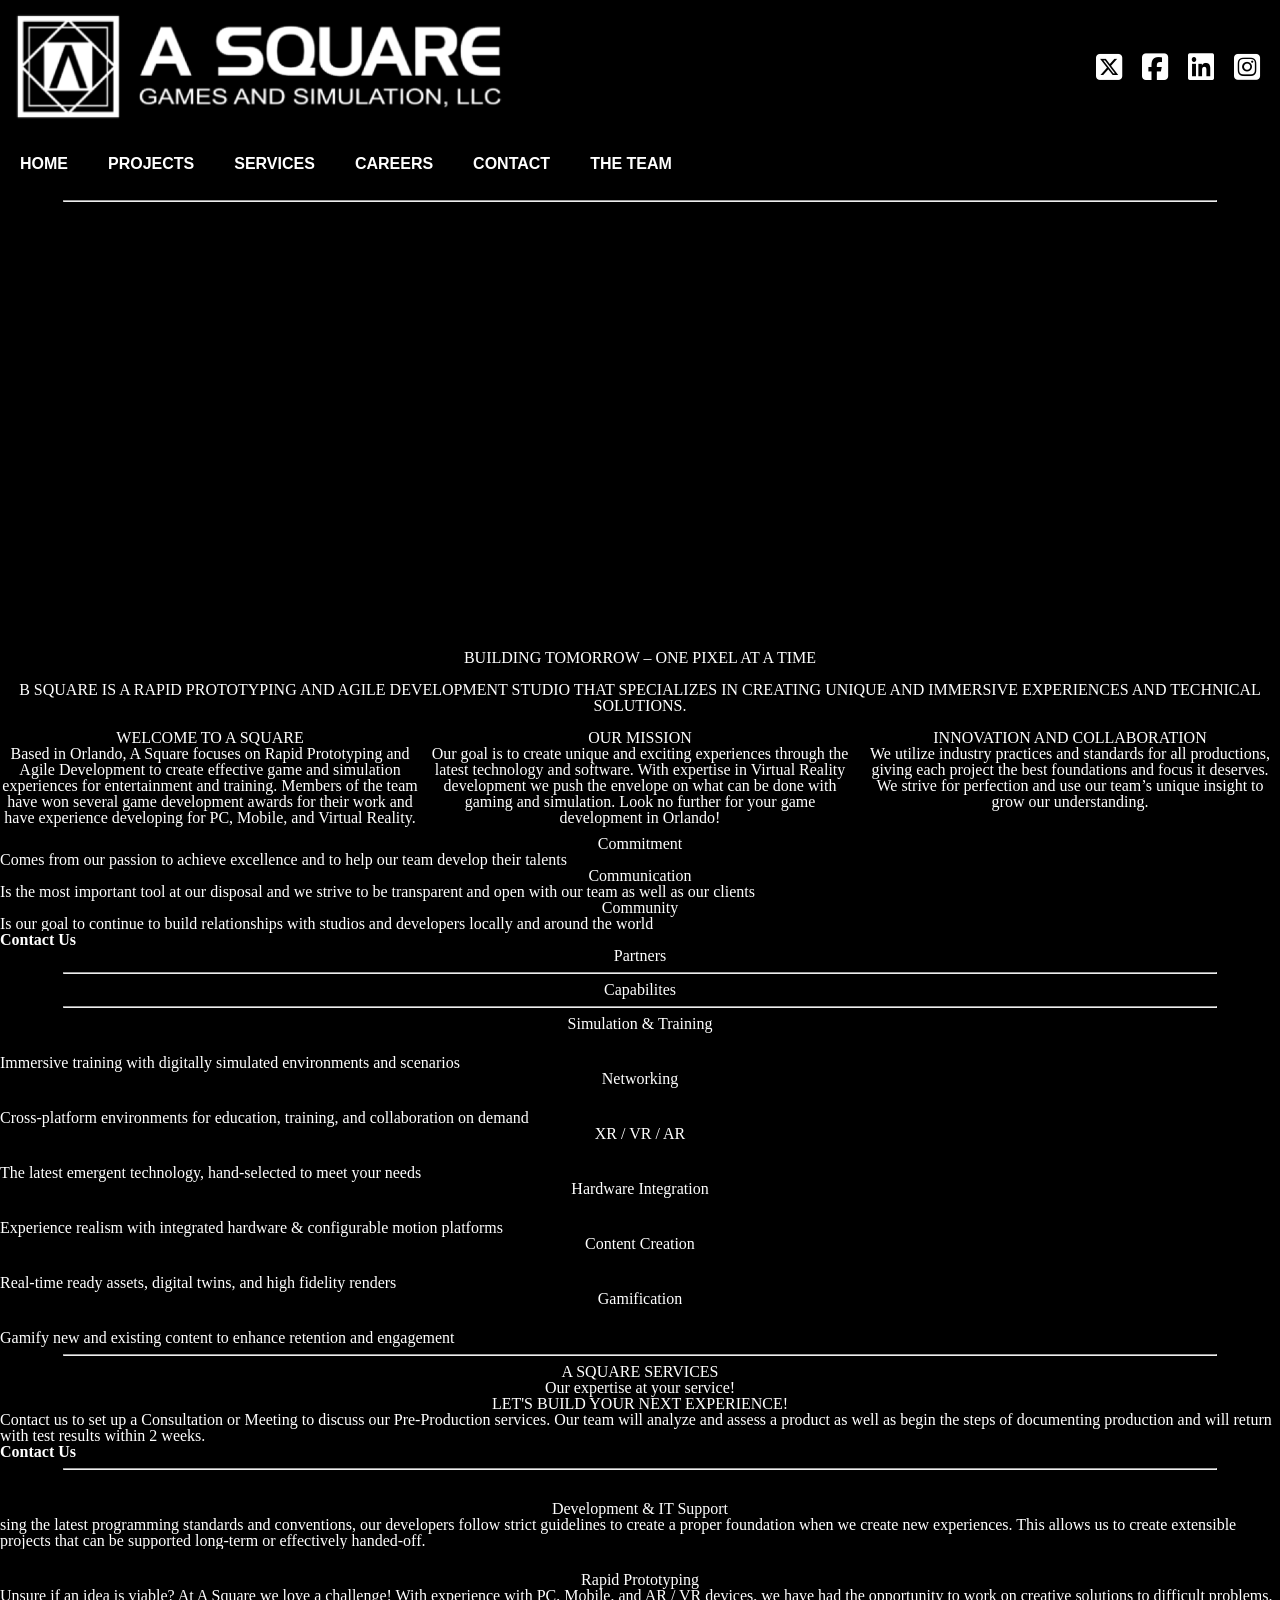
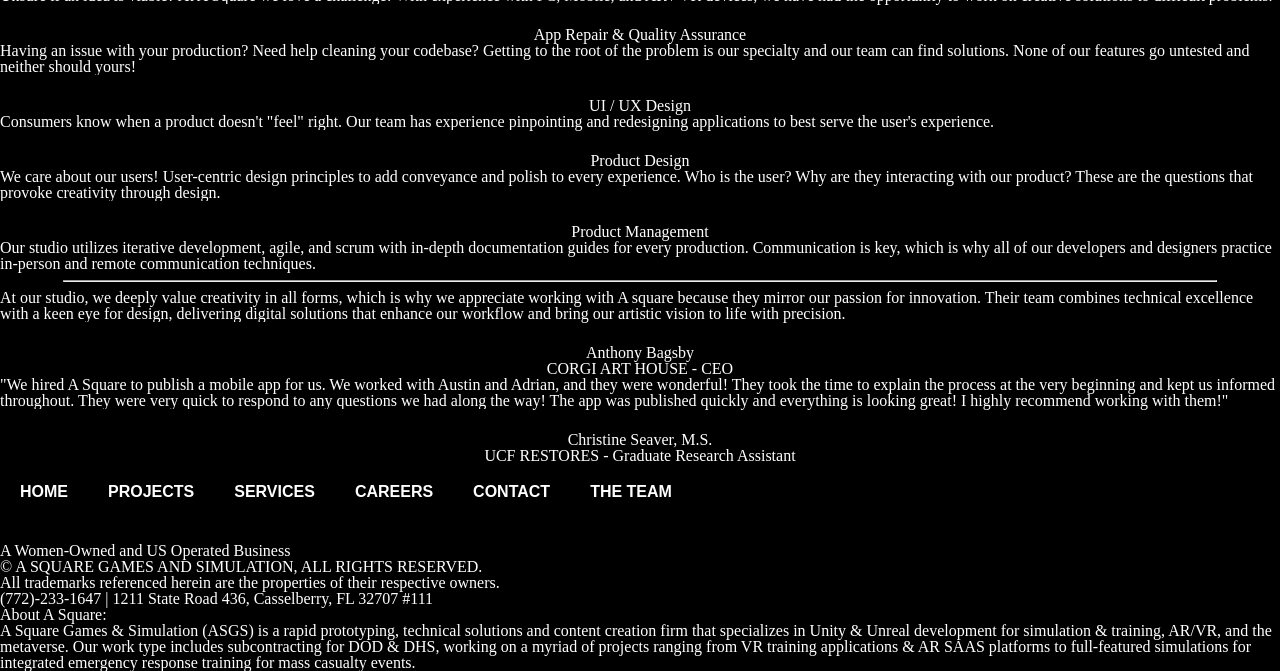
==== index.html @ 188254b6 "Big Push - Mostly just laying out text - Some CSS formatting for main page" ====
<!DOCTYPE html>
<head>
    <link rel="stylesheet" href="reset.css">
    <link rel="stylesheet" href="Styles.css">
    <link rel="icon" type="image/png" href="Images/logo_Small.png">
    <link rel="stylesheet" href="https://cdnjs.cloudflare.com/ajax/libs/font-awesome/6.5.0/css/all.min.css">
</head>

<title>
    The First Page
</title> 
<div class="site-top">
    <div>
        <a href="index.html"><img src="Images/logo.png"></a>
    </div>
    <div class="social">
        <ul>
            <li class="social-icon"><a href="https://x.com/asquaregames"><i class="fa-brands fa-square-x-twitter"></i></a></li>
            <li class="social-icon"><a href="https://www.facebook.com/ASquareGamesAndSim"><i class="fa-brands fa-square-facebook"></i></a></li>
            <li class="social-icon"><a href="https://www.linkedin.com/company/asquaregamesandsimulation/posts/?feedView=all"><i class="fa-brands fa-linkedin"></i></a></li>
            <li class="social-icon"><a href="https://www.instagram.com/asquaregamesandsim/"><i class="fa-brands fa-square-instagram"></i></a></li>
        </ul>
    </div>
</div>
<nav class="nav">
  <ul>
    <li class="nav-link"><a href="index.html">Home</a></li>
    <li class="nav-link"><a href="projects.html">Projects</a></li>
    <li class="nav-link"><a href="services.html">Services</a></li>
    <li class="nav-link"><a href="careers.html">Careers</a></li>
    <li class="nav-link"><a href="contact.html">Contact</a></li>
    <li class="nav-link"><a href="theTeam.html">The Team</a></li>
  </ul>
</nav>
<hr>
<div class="video">
    <video autoplay loop muted>
  <source src="videos/2025_PortfolioShort_compressed.mp4" type="video/mp4">
    </video>
</div>
<section>
    <h1>BUILDING TOMORROW – ONE PIXEL AT A TIME</h1>
    <br>
    <h2>B SQUARE IS A RAPID PROTOTYPING AND AGILE DEVELOPMENT STUDIO THAT SPECIALIZES IN CREATING UNIQUE AND IMMERSIVE EXPERIENCES AND TECHNICAL SOLUTIONS.</h2>
    <br>
    <div class="grid">
        <div class="box">
            <h1>WELCOME TO A SQUARE</h1>
            <p>Based in Orlando, A Square focuses on Rapid Prototyping and Agile Development to create effective game and simulation experiences for entertainment and training. Members of the team have won several game development awards for their work and have experience developing for PC, Mobile, and Virtual Reality.</p>
        </div>
        <div class="box">
            <h1>OUR MISSION</h1>
            <p>Our goal is to create unique and exciting experiences through the latest technology and software. With expertise in Virtual Reality development we push the envelope on what can be done with gaming and simulation. Look no further for your game development in Orlando!</p>
        </div>
        <div class="box">
            <h1>INNOVATION AND COLLABORATION</h1>
            <p>We utilize industry practices and standards for all productions, giving each project the best foundations and focus it deserves. We strive for perfection and use our team’s unique insight to grow our understanding.</p>
        </div>
    </div>
</section>
<section>
    <h1>Commitment</h1>
    <p>Comes from our passion to achieve excellence and to help our team develop their talents</p>
    <h1>Communication</h1>
    <p>Is the most important tool at our disposal and we strive to be transparent and open with our team as well as our clients</p>
    <h1>Community</h1>
    <p>Is our goal to continue to build relationships with studios and developers locally and around the world</p>
    <a>Contact Us</a>
</section>
<section>
    <h1>Partners</h1>
    <hr>
</section>
<section>
    <h1>Capabilites</h1>
    <hr>
    <h1>Simulation & Training</h1>
    <img>
        <p>Immersive training with digitally simulated environments and scenarios</p>
    <h1>Networking</h1>
    <img>
        <p>Cross-platform environments for education, training, and collaboration on demand</p>
    <h1>XR / VR / AR</h1>
    <img>
        <p>The latest emergent technology, hand-selected to meet your needs</p>
    <h1>Hardware Integration</h1>
    <img>
        <p>Experience realism with integrated hardware & configurable motion platforms</p>
    <h1>Content Creation</h1>
    <img>
        <p>Real-time ready assets, digital twins, and high fidelity renders</p>
    <h1>Gamification</h1>
    <img>
        <p>Gamify new and existing content to enhance retention and engagement</p>
</section>
<hr>
<section>
    <h1>A SQUARE SERVICES</h1>
    <h2>Our expertise at your service!</h2>
    <h1>LET'S BUILD YOUR NEXT EXPERIENCE!</h1>
    <p>Contact us to set up a Consultation or Meeting to discuss our Pre-Production services. Our team will analyze and assess a product as well as begin the steps of documenting production and will return with test results within 2 weeks.</p>
    <a>Contact Us</a>
</section>
<hr>
<section>
    <img>
    <h1>Development & IT Support</h1>
        <p>sing the latest programming standards and conventions, our developers follow strict guidelines to create a proper foundation when we create new experiences. This allows us to create extensible projects that can be supported long-term or effectively handed-off.</p>
    <img>
    <h1>Rapid Prototyping</h1>
        <p>Unsure if an idea is viable? At A Square we love a challenge! With experience with PC, Mobile, and AR / VR devices, we have had the opportunity to work on creative solutions to difficult problems.</p>
    <img>
    <h1>App Repair & Quality Assurance</h1>
        <p>Having an issue with your production? Need help cleaning your codebase? Getting to the root of the problem is our specialty and our team can find solutions. None of our features go untested and neither should yours!</p>
   <img>
    <h1>UI / UX Design</h1>
        <p>Consumers know when a product doesn't "feel" right. Our team has experience pinpointing and redesigning applications to best serve the user's experience.</p>
    <img>
    <h1>Product Design</h1>
        <p>We care about our users! User-centric design principles to add conveyance and polish to every experience. Who is the user? Why are they interacting with our product? These are the questions that provoke creativity through design.</p>
    <img>
    <h1>Product Management</h1>
        <p>Our studio utilizes iterative development, agile, and scrum with in-depth documentation guides for every production. Communication is key, which is why all of our developers and designers practice in-person and remote communication techniques.</p>
</section>
<hr>
<section>
    <p>At our studio, we deeply value creativity in all forms, which is why we appreciate working with A square because they mirror our passion for innovation. Their team combines technical excellence with a keen eye for design, delivering digital solutions that enhance our workflow and bring our artistic vision to life with precision. 					</p>
        <img>
        <h1>Anthony Bagsby</h1>
        <h1>CORGI ART HOUSE - CEO</h1>
    <p>
	"We hired A Square to publish a mobile app for us. We worked with Austin and Adrian, and they were wonderful! They took the time to explain the process at the very beginning and kept us informed throughout. They were very quick to respond to any questions we had along the way! The app was published quickly and everything is looking great! I highly recommend working with them!"</p>
        <img>
        <h1>Christine Seaver, M.S. </h1>
        <h1>UCF RESTORES - Graduate Research Assistant </h1>
</section>
<footer>
    <nav class="nav">
        <ul>
            <li class="nav-link"><a href="index.html">Home</a></li>
            <li class="nav-link"><a href="projects.html">Projects</a></li>
            <li class="nav-link"><a href="services.html">Services</a></li>
            <li class="nav-link"><a href="careers.html">Careers</a></li>
            <li class="nav-link"><a href="contact.html">Contact</a></li>
            <li class="nav-link"><a href="theTeam.html">The Team</a></li>
        </ul>
    </nav>
    <img>
    <p>A Women-Owned and US Operated Business</p>
    <p>© A SQUARE GAMES AND SIMULATION, ALL RIGHTS RESERVED.</p>
    <p>All trademarks referenced herein are the properties of their respective owners.</p>
    <p>(772)-233-1647 | 1211 State Road 436, Casselberry, FL 32707 #111</p>
    <p>About A Square:</p>
    <p>A Square Games & Simulation (ASGS) is a rapid prototyping, technical solutions and content creation firm that specializes in Unity & Unreal development for simulation & training, AR/VR, and the metaverse. Our work type includes subcontracting for DOD & DHS, working on a myriad of projects ranging from VR training applications & AR SAAS platforms to full-featured simulations for integrated emergency response training for mass casualty events.</p>
</footer>
---- Styles.css ----
* {
    background-color: black;
    font-family: Helvetica, Arial, sans-serif;
}

img {
    max-width: 500px;
    width: 100%;
    height: auto;
    padding: 10px;
}

.site-top {
    display: flex;
    justify-content: space-between;
    align-items: center;
}

.social ul {
    display: flex;
    padding: 10px;
}

.social-icon:hover i {
    color: hsla(0, 0%, 40%, 1); 
    transition: color 0.3s;
}

.social-icon {
    font-size: 30px;
    padding: 10px;
}

a {
    color: white;
    text-decoration: none;
    font-weight: bold;
}

.nav ul {
  display: flex;
  list-style: none;
  margin: 0;
  text-transform: uppercase;
  font-family: Helvetica, Arial, sans-serif;
  align-items: center;
}

.nav ul li:hover a {
    background-color: hsl(0, 0%, 75%);
    color: black;
    transition: background-color 0.3s;
}

.nav-link a {
    height: 100%;
    display: block;
    padding: 20px;
}

.nav ul li:hover {
    background-color: hsl(0, 0%, 75%);
    transition: background-color 0.3s;
}

p {
    color: white;
}

video {
    height: 400px;
    object-fit: cover;
    padding: 20px 0px;
    width: 100%;
}

.video {
    display: flex;
    justify-content: center;
}

hr {
    width: 90%;
}

.nav p {
    color: white;
    text-transform: uppercase;
}

h1 {
    color: white;
    text-align: center;
}

h2 {
    color: white;
    text-align: center;
}

.grid {
    display: grid;
    grid-template-columns: repeat(3, 1fr);
    grid-template-rows: repeat(2, auto);
    gap: 10px;
}

.box {
    text-align: center;
}
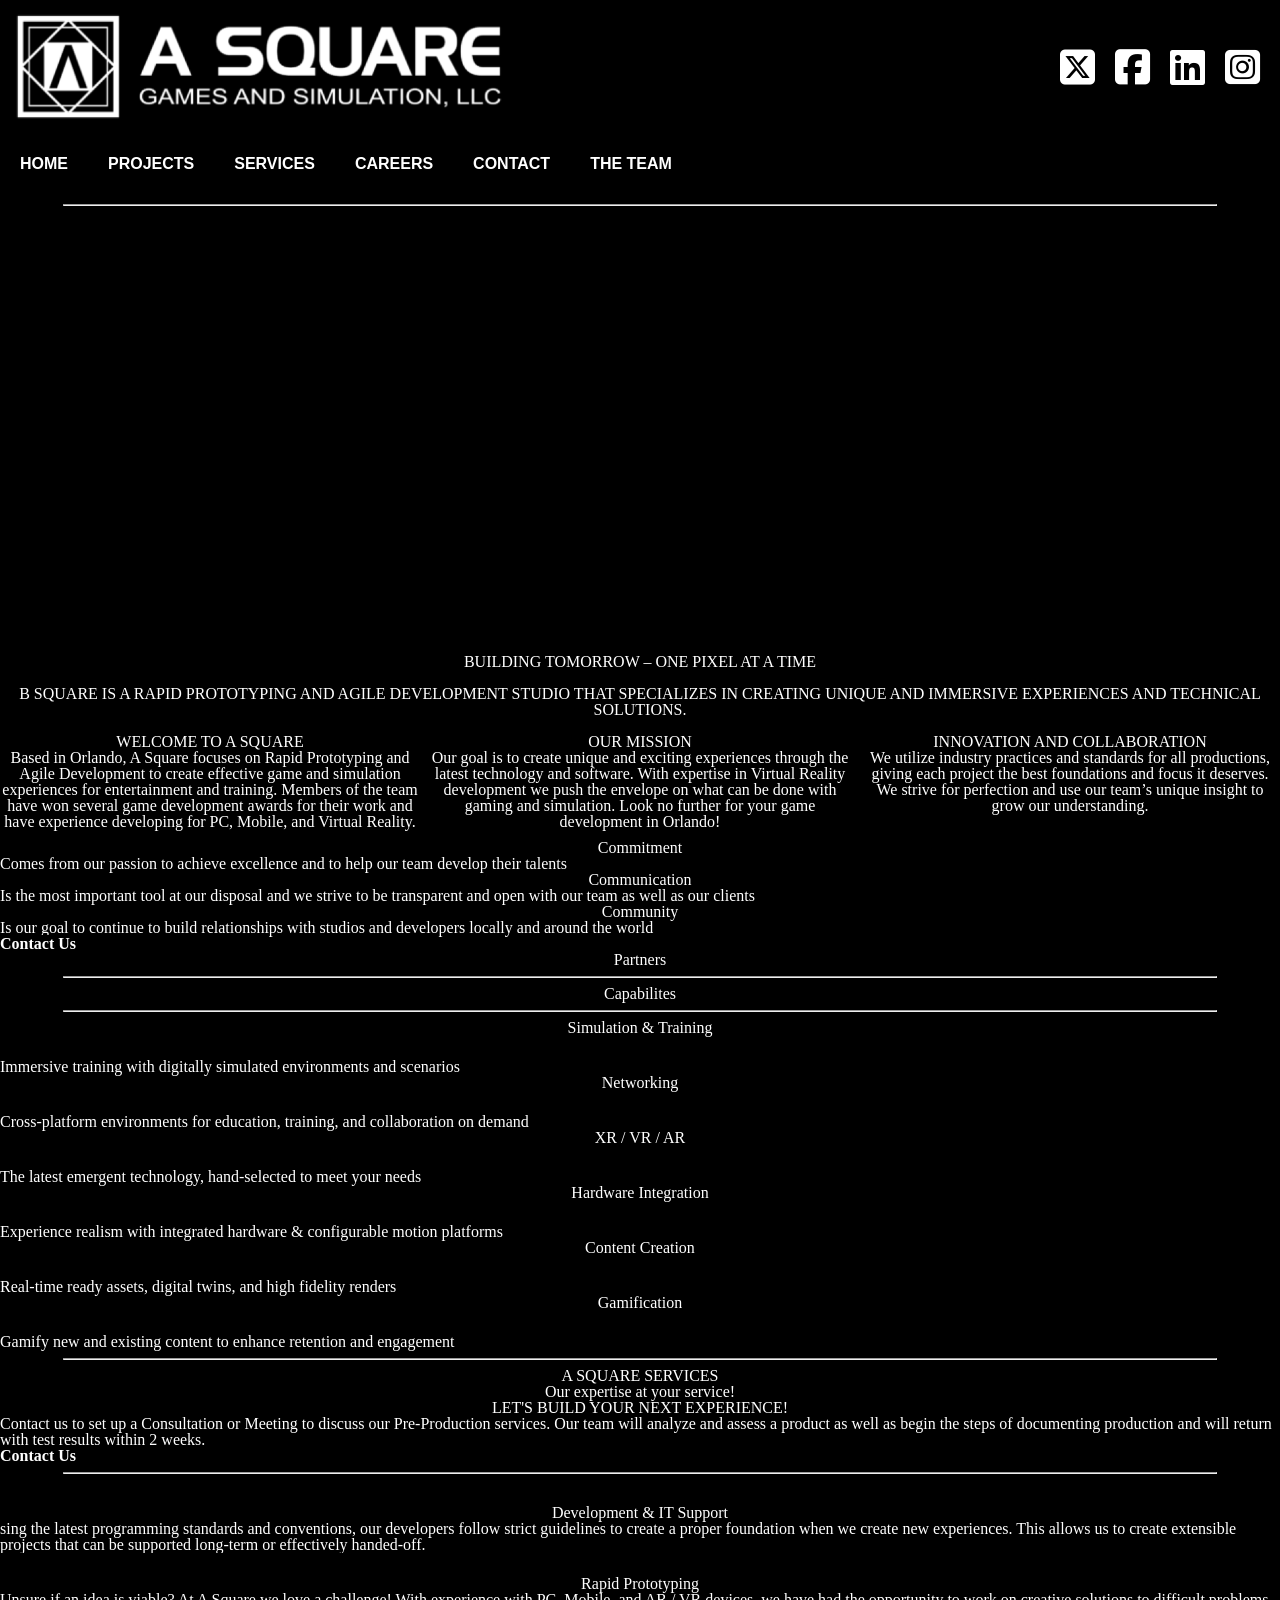
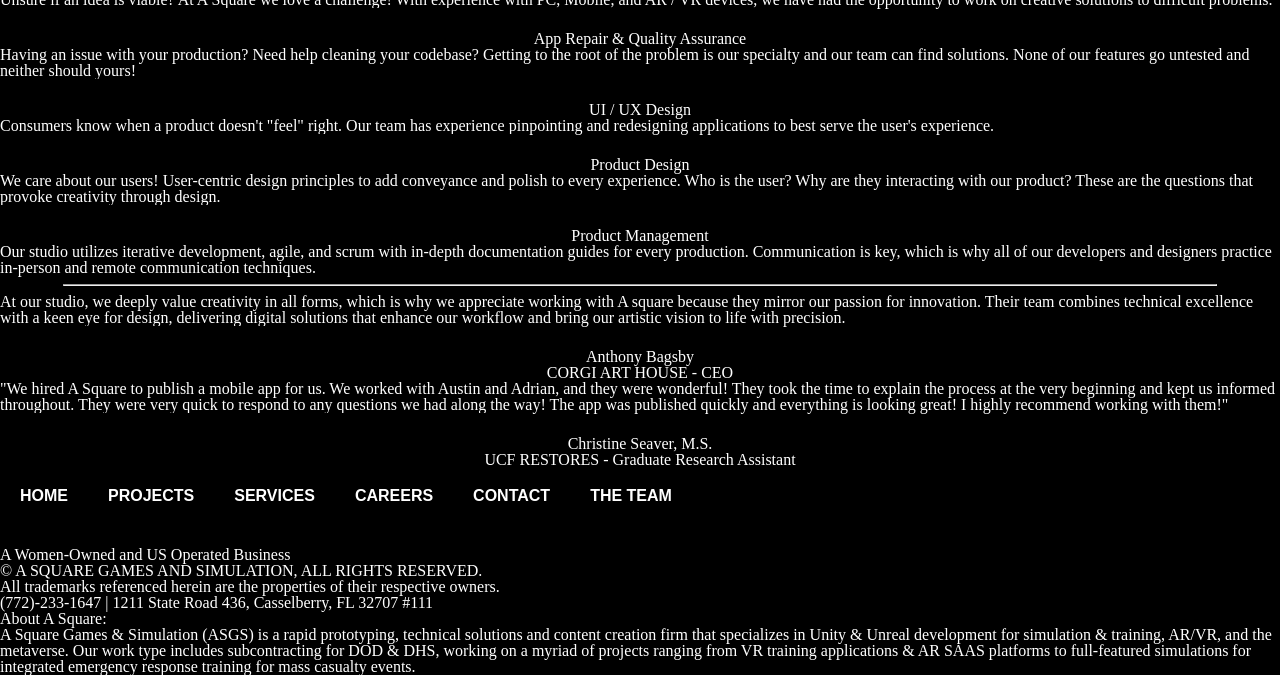
==== commit 2d222630: "Mobile View - Nav Bar Mobile View Stuff" ====
--- a/index.html
+++ b/index.html
@@ -1,18 +1,21 @@
 <!DOCTYPE html>
+<html>
 <head>
     <link rel="stylesheet" href="reset.css">
     <link rel="stylesheet" href="Styles.css">
     <link rel="icon" type="image/png" href="Images/logo_Small.png">
     <link rel="stylesheet" href="https://cdnjs.cloudflare.com/ajax/libs/font-awesome/6.5.0/css/all.min.css">
 </head>
-
+<body>
 <title>
     The First Page
 </title> 
-<div class="site-top">
+<section class="site-nav">
+    <div class="site-top">
     <div>
         <a href="index.html"><img src="Images/logo.png"></a>
     </div>
+    <button class="mobile-nav" onclick="toggleMenu()">☰</button>
     <div class="social">
         <ul>
             <li class="social-icon"><a href="https://x.com/asquaregames"><i class="fa-brands fa-square-x-twitter"></i></a></li>
@@ -21,9 +24,9 @@
             <li class="social-icon"><a href="https://www.instagram.com/asquaregamesandsim/"><i class="fa-brands fa-square-instagram"></i></a></li>
         </ul>
     </div>
-</div>
-<nav class="nav">
-  <ul>
+    </div>
+    <nav class="nav">
+  <ul class="page-links">
     <li class="nav-link"><a href="index.html">Home</a></li>
     <li class="nav-link"><a href="projects.html">Projects</a></li>
     <li class="nav-link"><a href="services.html">Services</a></li>
@@ -31,11 +34,12 @@
     <li class="nav-link"><a href="contact.html">Contact</a></li>
     <li class="nav-link"><a href="theTeam.html">The Team</a></li>
   </ul>
-</nav>
-<hr>
+    </nav>
+</section>
+<hr class="first-break">
 <div class="video">
     <video autoplay loop muted>
-  <source src="videos/2025_PortfolioShort_compressed.mp4" type="video/mp4">
+  <source src="Videos/2025_PortfolioShort_compressed.mp4" type="video/mp4">
     </video>
 </div>
 <section>
@@ -152,4 +156,7 @@
     <p>(772)-233-1647 | 1211 State Road 436, Casselberry, FL 32707 #111</p>
     <p>About A Square:</p>
     <p>A Square Games & Simulation (ASGS) is a rapid prototyping, technical solutions and content creation firm that specializes in Unity & Unreal development for simulation & training, AR/VR, and the metaverse. Our work type includes subcontracting for DOD & DHS, working on a myriad of projects ranging from VR training applications & AR SAAS platforms to full-featured simulations for integrated emergency response training for mass casualty events.</p>
-</footer>+</footer>
+    <script src="script.js"></script>
+<body>
+</html>
--- a/Styles.css
+++ b/Styles.css
@@ -8,6 +8,55 @@
     width: 100%;
     height: auto;
     padding: 10px;
+}
+
+.mobile-nav {
+    font-size: 30px;
+    color: white;
+    display: none;
+    padding: 30px;
+}
+
+@media (max-width: 768px) {
+    .mobile-nav {
+        display: block;
+        background: none;
+        border: none;
+    }
+
+    .mobile-nav:hover {
+        color: hsla(0, 0%, 40%, 1); 
+        transition: color 0.3s;
+    }
+
+    .nav ul {
+        display: none !important; 
+    }
+
+    .page-links.open {
+    display: flex !important;
+    flex-direction: column;
+    position: absolute;
+    top: 200px;
+    width: 100%;
+    z-index: 15;
+    }
+
+    .site-top {
+        flex-wrap: wrap;
+    }
+
+    .social-icon {
+        font-size: 50px;
+    }
+}
+
+.site-nav {
+    width: 100%;
+    position: fixed;
+    top: 0;
+    left: 0;
+    z-index: 100;
 }
 
 .site-top {
@@ -27,7 +76,7 @@
 }
 
 .social-icon {
-    font-size: 30px;
+    font-size: 40px;
     padding: 10px;
 }
 
@@ -79,6 +128,10 @@
     justify-content: center;
 }
 
+body {
+    padding-top: 196px;
+}
+
 hr {
     width: 90%;
 }
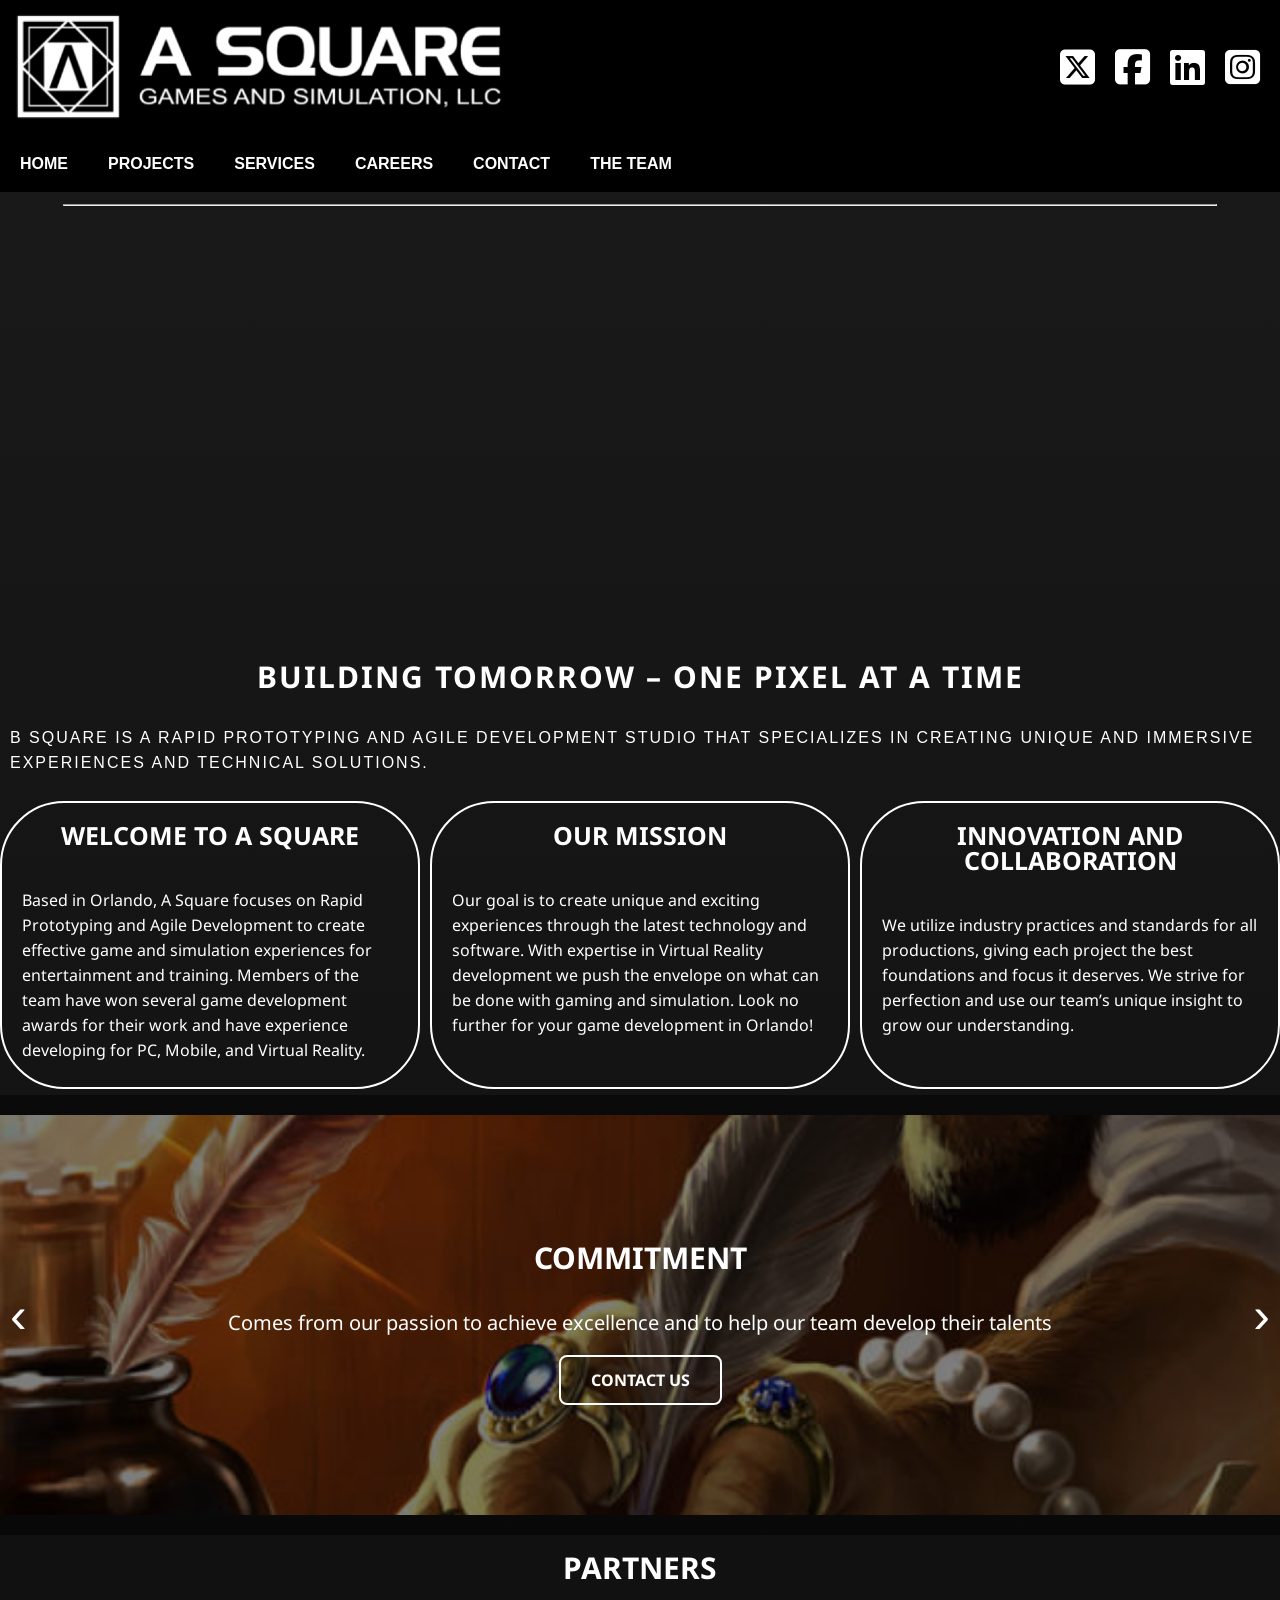
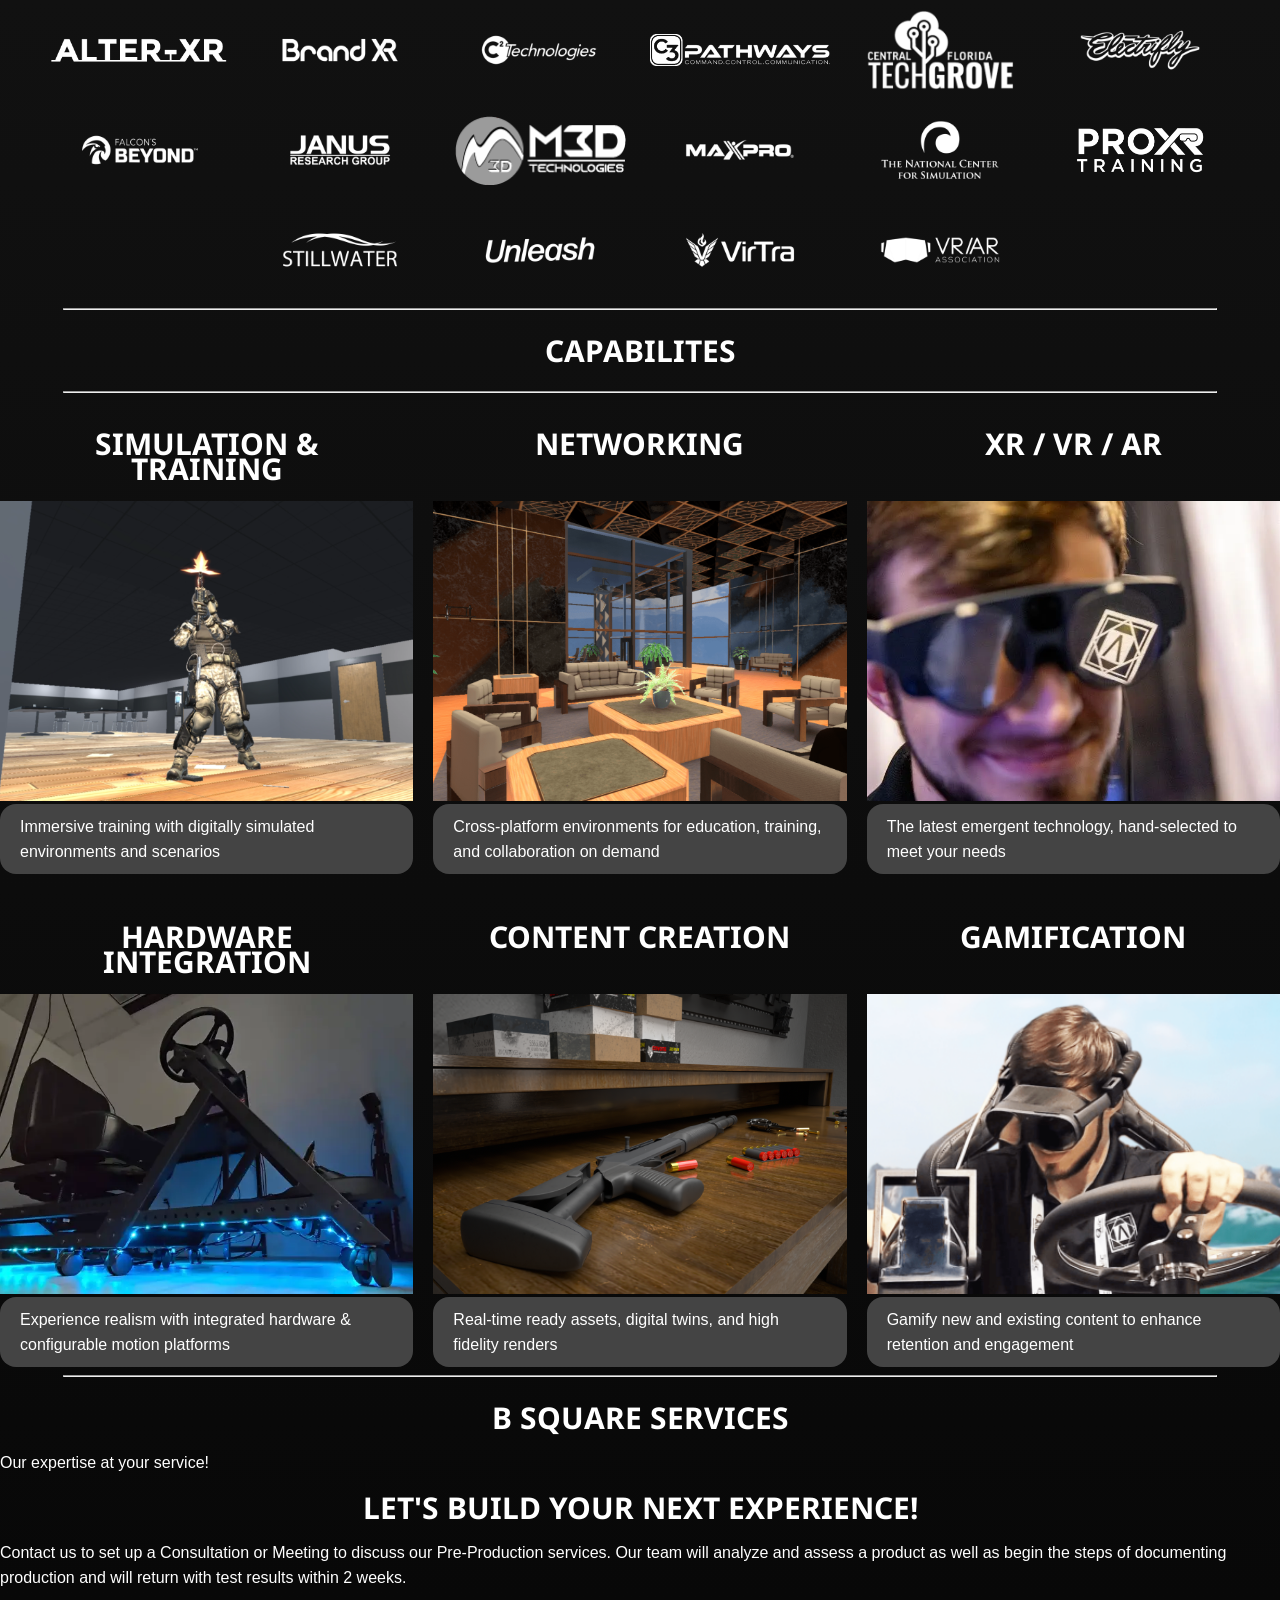
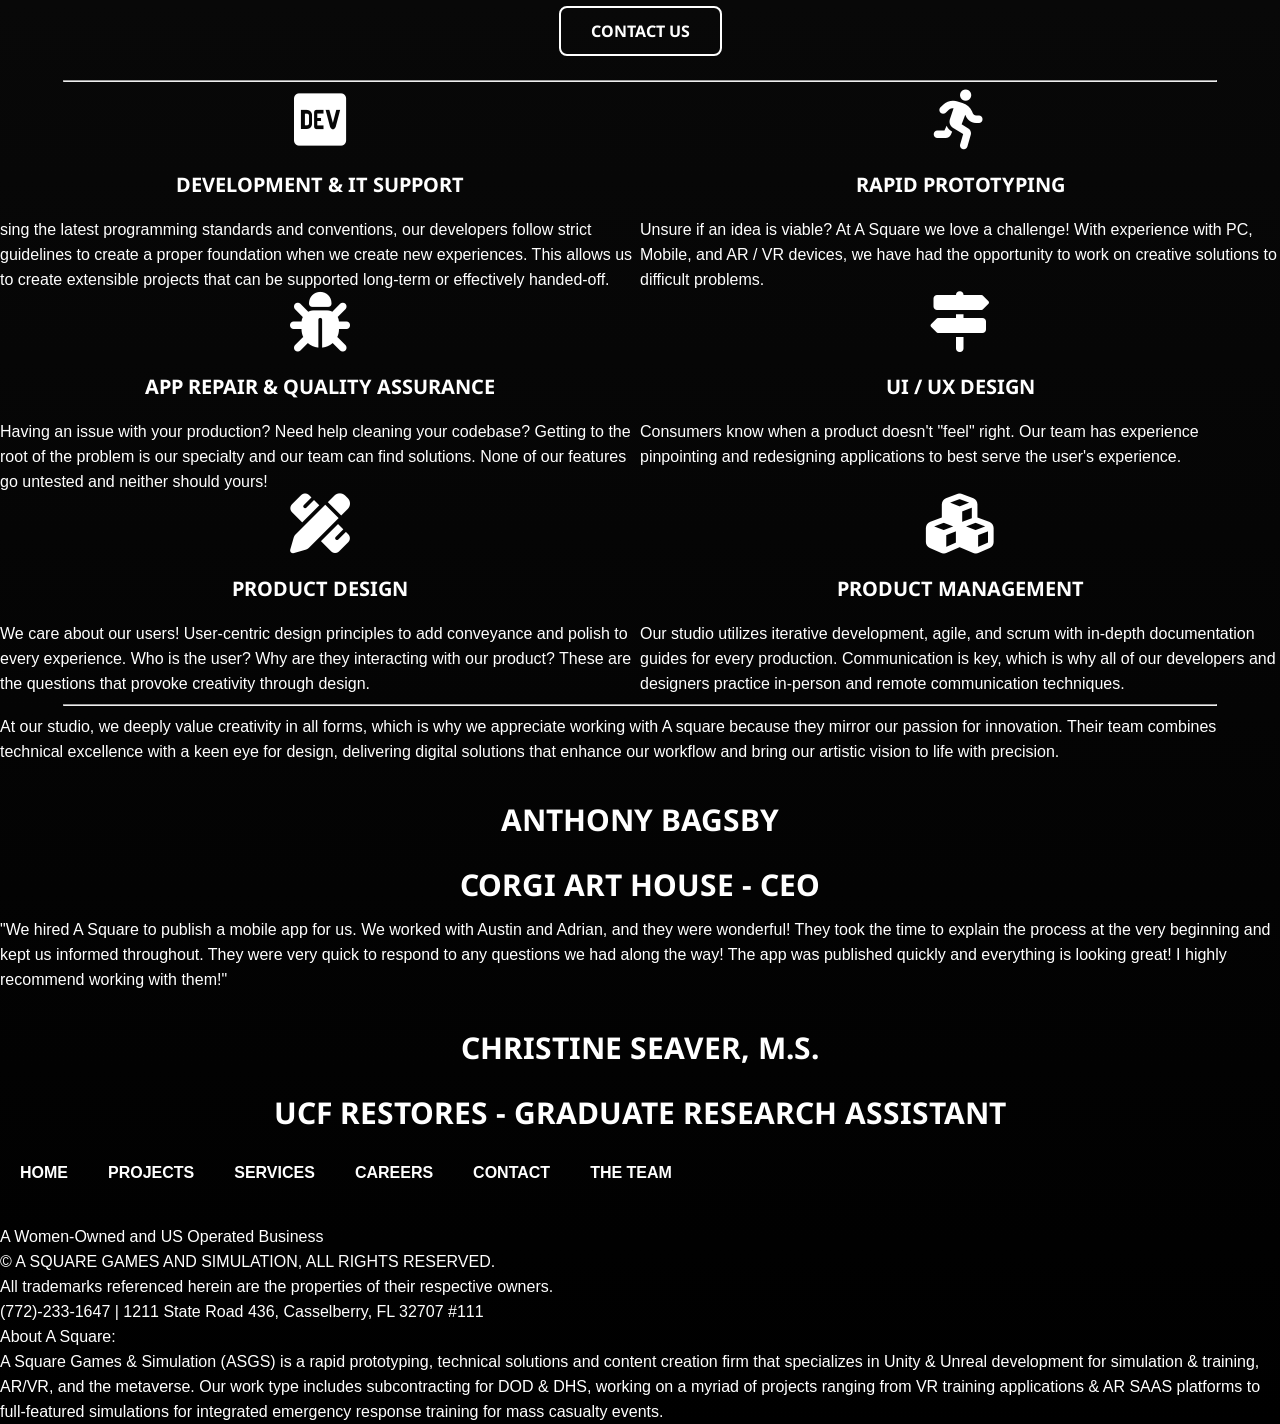
==== commit 385ac554: "Big Push 2: Electric Boogaloo - Too much" ====
--- a/index.html
+++ b/index.html
@@ -5,6 +5,10 @@
     <link rel="stylesheet" href="Styles.css">
     <link rel="icon" type="image/png" href="Images/logo_Small.png">
     <link rel="stylesheet" href="https://cdnjs.cloudflare.com/ajax/libs/font-awesome/6.5.0/css/all.min.css">
+    <meta name="viewport" content="width=device-width, initial-scale=1.0">
+    <link rel="preconnect" href="https://fonts.googleapis.com">
+    <link rel="preconnect" href="https://fonts.gstatic.com" crossorigin>
+    <link href="https://fonts.googleapis.com/css2?family=Noto+Sans:ital,wght@0,100..900;1,100..900&family=Space+Mono:ital,wght@0,400;0,700;1,400;1,700&display=swap" rel="stylesheet">
 </head>
 <body>
 <title>
@@ -43,9 +47,9 @@
     </video>
 </div>
 <section>
-    <h1>BUILDING TOMORROW – ONE PIXEL AT A TIME</h1>
+    <h1 class="tagline">BUILDING TOMORROW – ONE PIXEL AT A TIME</h1>
     <br>
-    <h2>B SQUARE IS A RAPID PROTOTYPING AND AGILE DEVELOPMENT STUDIO THAT SPECIALIZES IN CREATING UNIQUE AND IMMERSIVE EXPERIENCES AND TECHNICAL SOLUTIONS.</h2>
+    <h2 class="undertag">B SQUARE IS A RAPID PROTOTYPING AND AGILE DEVELOPMENT STUDIO THAT SPECIALIZES IN CREATING UNIQUE AND IMMERSIVE EXPERIENCES AND TECHNICAL SOLUTIONS.</h2>
     <br>
     <div class="grid">
         <div class="box">
@@ -63,69 +67,139 @@
     </div>
 </section>
 <section>
-    <h1>Commitment</h1>
-    <p>Comes from our passion to achieve excellence and to help our team develop their talents</p>
-    <h1>Communication</h1>
-    <p>Is the most important tool at our disposal and we strive to be transparent and open with our team as well as our clients</p>
-    <h1>Community</h1>
-    <p>Is our goal to continue to build relationships with studios and developers locally and around the world</p>
-    <a>Contact Us</a>
+    <div class="carousel">
+        <button class="carobutton prev" onclick="changeSlide(-1)">‹</button>
+        <div class="slide active">
+            <img class="threeC" src="Images/commitment.png">
+            <div class="carotext">
+                <h1>Commitment</h1>
+                <p>Comes from our passion to achieve excellence and to help our team develop their talents</p>
+                <a class="contact" href="contact.html">Contact Us</a>
+            </div>
+        </div>
+        <div class="slide">
+            <img class="threeC" src="Images/communication.png">
+            <div class="carotext">
+                <h1>Communication</h1>
+                <p>Is the most important tool at our disposal and we strive to be transparent and open with our team as well as our clients</p>
+                <a class="contact" href="contact.html">Contact Us</a>
+            </div>
+        </div>
+        <div class="slide">
+            <img class="threeC" src="Images/community.png">
+            <div class="carotext">
+                <h1>Community</h1>
+                <p>Is our goal to continue to build relationships with studios and developers locally and around the world</p>
+                <a class="contact" href="contact.html">Contact Us</a>
+            </div>
+            
+        </div>
+        <button class="carobutton next" onclick="changeSlide(1)">›</button>
+        </div>
 </section>
 <section>
     <h1>Partners</h1>
+    <div class="contracts">
+        <img src="Images/Contracts/AlterXR.png">
+        <img src="Images/Contracts/BrandXR_White.png">
+        <img src="Images/Contracts/C2Technologies_White.png">
+        <img src="Images/Contracts/c3pathways_white.png">
+        <img src="Images/Contracts/CFTG_Logo.png">
+        <img src="Images/Contracts/Electrifly_White.png">
+        <img src="Images/Contracts/Falcons-Beyond.png">
+        <img src="Images/Contracts/Janus.png">
+        <img src="Images/Contracts/M3DTech.png">
+        <img src="Images/Contracts/MaxPro.png">
+        <img src="Images/Contracts/NCS_White.png">
+        <img src="Images/Contracts/ProXRTraining.png">
+        <img src="Images/Contracts/Stillwater.png">
+        <img src="Images/Contracts/Unleash.png">
+        <img src="Images/Contracts/VirtTra.png"> 
+        <img src="Images/Contracts/VRARA_White.png">
+    </div>
     <hr>
 </section>
 <section>
     <h1>Capabilites</h1>
     <hr>
-    <h1>Simulation & Training</h1>
-    <img>
-        <p>Immersive training with digitally simulated environments and scenarios</p>
-    <h1>Networking</h1>
-    <img>
-        <p>Cross-platform environments for education, training, and collaboration on demand</p>
-    <h1>XR / VR / AR</h1>
-    <img>
-        <p>The latest emergent technology, hand-selected to meet your needs</p>
-    <h1>Hardware Integration</h1>
-    <img>
-        <p>Experience realism with integrated hardware & configurable motion platforms</p>
-    <h1>Content Creation</h1>
-    <img>
-        <p>Real-time ready assets, digital twins, and high fidelity renders</p>
-    <h1>Gamification</h1>
-    <img>
-        <p>Gamify new and existing content to enhance retention and engagement</p>
+    <div class="capabilities">
+        <div>
+            <h1>Simulation & Training</h1>
+            <img src="Images/Capabilites/simAndTraining.png">
+            <p>Immersive training with digitally simulated environments and scenarios</p>
+        </div>
+        <div>
+            <h1>Networking</h1>
+            <img src="Images/Capabilites/networking.png">
+            <p>Cross-platform environments for education, training, and collaboration on demand</p>
+        </div>
+        <div>
+            <h1>XR / VR / AR</h1>
+            <img src="Images/Capabilites/xrVrAr.png">
+            <p>The latest emergent technology, hand-selected to meet your needs</p>
+        </div>
+        <div>
+            <h1>Hardware Integration</h1>
+            <img src="Images/Capabilites/hardwareIntegration.png">
+            <p>Experience realism with integrated hardware & configurable motion platforms</p>
+        </div>
+        <div>
+            <h1>Content Creation</h1>
+            <img src="Images/Capabilites/contentCreation.png">
+            <p>Real-time ready assets, digital twins, and high fidelity renders</p>
+        </div>
+        <div>
+            <h1>Gamification</h1>
+            <img src="Images/Capabilites/gamification.png">
+            <p>Gamify new and existing content to enhance retention and engagement</p>
+        </div>
+    </div>
 </section>
 <hr>
 <section>
-    <h1>A SQUARE SERVICES</h1>
+    <h1>B SQUARE SERVICES</h1>
     <h2>Our expertise at your service!</h2>
     <h1>LET'S BUILD YOUR NEXT EXPERIENCE!</h1>
     <p>Contact us to set up a Consultation or Meeting to discuss our Pre-Production services. Our team will analyze and assess a product as well as begin the steps of documenting production and will return with test results within 2 weeks.</p>
-    <a>Contact Us</a>
-</section>
+    <br>
+    <a class="contact" href="contact.html">Contact Us</a>
+</section>
+<br>
 <hr>
 <section>
-    <img>
-    <h1>Development & IT Support</h1>
-        <p>sing the latest programming standards and conventions, our developers follow strict guidelines to create a proper foundation when we create new experiences. This allows us to create extensible projects that can be supported long-term or effectively handed-off.</p>
-    <img>
-    <h1>Rapid Prototyping</h1>
-        <p>Unsure if an idea is viable? At A Square we love a challenge! With experience with PC, Mobile, and AR / VR devices, we have had the opportunity to work on creative solutions to difficult problems.</p>
-    <img>
-    <h1>App Repair & Quality Assurance</h1>
-        <p>Having an issue with your production? Need help cleaning your codebase? Getting to the root of the problem is our specialty and our team can find solutions. None of our features go untested and neither should yours!</p>
-   <img>
-    <h1>UI / UX Design</h1>
-        <p>Consumers know when a product doesn't "feel" right. Our team has experience pinpointing and redesigning applications to best serve the user's experience.</p>
-    <img>
-    <h1>Product Design</h1>
-        <p>We care about our users! User-centric design principles to add conveyance and polish to every experience. Who is the user? Why are they interacting with our product? These are the questions that provoke creativity through design.</p>
-    <img>
-    <h1>Product Management</h1>
-        <p>Our studio utilizes iterative development, agile, and scrum with in-depth documentation guides for every production. Communication is key, which is why all of our developers and designers practice in-person and remote communication techniques.</p>
-</section>
+    <div class="services">
+        <div class="service-item">
+            <a class="services-icons" href=""><i class="fa-brands fa-dev"></i></a>
+            <h1>Development & IT Support</h1>
+            <p>sing the latest programming standards and conventions, our developers follow strict guidelines to create a proper foundation when we create new experiences. This allows us to create extensible projects that can be supported long-term or effectively handed-off.</p>
+        </div>
+        <div class="service-item">
+            <a class="services-icons" href=""><i class="fa-solid fa-person-running"></i></a>
+            <h1>Rapid Prototyping</h1>
+            <p>Unsure if an idea is viable? At A Square we love a challenge! With experience with PC, Mobile, and AR / VR devices, we have had the opportunity to work on creative solutions to difficult problems.</p>
+        </div>
+        <div class="service-item">
+            <a class="services-icons" href=""><i class="fa-solid fa-bug"></i></i></a>
+            <h1>App Repair & Quality Assurance</h1>
+            <p>Having an issue with your production? Need help cleaning your codebase? Getting to the root of the problem is our specialty and our team can find solutions. None of our features go untested and neither should yours!</p>
+        </div>
+        <div class="service-item">
+            <a class="services-icons" href=""><i class="fa-solid fa-signs-post"></i></a>
+            <h1>UI / UX Design</h1>
+            <p>Consumers know when a product doesn't "feel" right. Our team has experience pinpointing and redesigning applications to best serve the user's experience.</p>
+        </div>
+        <div class="service-item">
+            <a class="services-icons" href=""><i class="fa-solid fa-pen-ruler"></i></a>
+            <h1>Product Design</h1>
+            <p>We care about our users! User-centric design principles to add conveyance and polish to every experience. Who is the user? Why are they interacting with our product? These are the questions that provoke creativity through design.</p>
+        </div>
+        <div class="service-item">
+            <a class="services-icons" href=""><i class="fa-solid fa-cubes"></i></a>
+            <h1>Product Management</h1>
+            <p>Our studio utilizes iterative development, agile, and scrum with in-depth documentation guides for every production. Communication is key, which is why all of our developers and designers practice in-person and remote communication techniques.</p>
+        </div>
+        </div>
+    </section>
 <hr>
 <section>
     <p>At our studio, we deeply value creativity in all forms, which is why we appreciate working with A square because they mirror our passion for innovation. Their team combines technical excellence with a keen eye for design, delivering digital solutions that enhance our workflow and bring our artistic vision to life with precision. 					</p>
--- a/Styles.css
+++ b/Styles.css
@@ -1,6 +1,5 @@
-* {
-    background-color: black;
-    font-family: Helvetica, Arial, sans-serif;
+p, h1, h2 {
+    line-height: 25px
 }
 
 img {
@@ -17,6 +16,7 @@
     padding: 30px;
 }
 
+/*For Mobile View*/
 @media (max-width: 768px) {
     .mobile-nav {
         display: block;
@@ -40,6 +40,7 @@
     top: 200px;
     width: 100%;
     z-index: 15;
+    background-color: black;
     }
 
     .site-top {
@@ -49,7 +50,41 @@
     .social-icon {
         font-size: 50px;
     }
-}
+
+    .grid {
+    display: grid; 
+    grid-template-columns: repeat(1, 1fr) !important;
+    grid-template-rows: repeat(3, auto);
+    gap: 10px;
+}
+
+/*.contracts {
+    display: grid !important;
+    grid-template-columns: repeat(auto-fit, minmax(100px, 1fr)) !important;
+    width: 100% !important;
+} */
+
+.contracts img {
+    height: 80px;
+    width: 100px !important;
+    object-fit: contain;
+}
+
+.capabilities {
+    display: grid;
+    grid-template-columns: repeat(1, 1fr) !important;
+    grid-template-rows: repeat(6, 1fr) !important;
+    gap: 20px;
+    align-items: start;
+}
+
+.services {
+    display: grid;
+    grid-template-columns: repeat(1, 1fr) !important;
+
+}
+}
+
 
 .site-nav {
     width: 100%;
@@ -57,6 +92,7 @@
     top: 0;
     left: 0;
     z-index: 100;
+    background-color: black;
 }
 
 .site-top {
@@ -112,10 +148,6 @@
     transition: background-color 0.3s;
 }
 
-p {
-    color: white;
-}
-
 video {
     height: 400px;
     object-fit: cover;
@@ -130,6 +162,8 @@
 
 body {
     padding-top: 196px;
+    background-color: black;
+    background: linear-gradient(180deg, #1a1a1a, #000000);
 }
 
 hr {
@@ -141,14 +175,38 @@
     text-transform: uppercase;
 }
 
+p {
+    font-family: Helvetica, Arial, sans-serif;
+    color: white;
+    text-align: center;
+}
+
 h1 {
+    font-family: 'Noto Sans';
+    text-transform: uppercase;
+    font-size: 30px;
+    font-weight: bold;
     color: white;
     text-align: center;
 }
 
 h2 {
-    color: white;
-    text-align: center;
+    font-family: Helvetica, Arial, sans-serif;
+    color: white;
+    text-align: center;
+}
+
+.tagline {
+    font-weight: bold;
+    text-transform: uppercase;
+    font-size: 30px;
+    padding: 10px;
+    letter-spacing: 2px;
+}
+
+.undertag {
+    letter-spacing: 2px;
+    padding: 10px;
 }
 
 .grid {
@@ -156,8 +214,328 @@
     grid-template-columns: repeat(3, 1fr);
     grid-template-rows: repeat(2, auto);
     gap: 10px;
+    align-items: start;
 }
 
 .box {
-    text-align: center;
-}
+    height: 100%;
+    border: 2px solid white;
+    border-radius: 4em;
+    z-index: 5;
+}
+
+.box h1 {
+    font-size: 25px;
+    padding: 20px;
+    font-family: 'Noto Sans';
+    font-weight: bold;
+    text-align: center;
+}
+
+.box p {
+    padding: 20px;
+    font-family: 'Noto Sans';
+}
+
+.carousel {
+    display: flex;
+    width: 100%;
+    position: relative;
+    align-items: center;
+}
+
+.threeC {
+    object-fit: cover;
+    height: 400px;
+    padding: 20px 0px;
+    max-width: 100%;
+}
+
+.slide {
+    flex-direction: row;
+    display: none;
+    position: relative;
+    width: 100%;
+}
+
+.slide::before {
+    content: '';
+    position: absolute;
+    top: 0;
+    left: 0;
+    width: 100%;
+    height: 100%;
+    background-color: rgba(0, 0, 0, 0.5);
+}
+
+.active {
+    display: flex;
+}
+
+.carotext {
+    display: flex;
+    justify-content: center;
+    flex-direction: column;
+    position: absolute;
+    top: 0;
+    left: 0;
+    align-items: center;
+    width: 100%;
+    height: 100%;
+    z-index: 5;
+}
+
+.carotext h1 {
+    font-family: 'Noto Sans';
+    text-transform: uppercase;
+    font-weight: bold;
+    font-size: 30px;
+}
+
+.carotext p {
+    font-family: 'Noto Sans';
+    font-size: 20px;
+}
+
+.contact {
+    padding: 15px 30px;
+    display: inline-block;
+    border: 2px solid white;
+    border-radius: 0.5em;
+    font-family: 'Noto Sans';
+    text-transform: uppercase;
+    font-weight: bold;
+    text-align: center;
+}
+
+.contact:hover {
+    background-color: hsl(0, 0%, 75%);
+    transition: background-color 0.3s;
+}
+
+.carotext p, h1 {
+    padding: 20px;
+}
+
+.carobutton {
+    font-size: 50px;
+    color: white;
+    display: block;
+    background: none;
+    border: none;
+    position: absolute;
+    z-index: 10;
+    padding: 10px;
+}
+
+.carobutton:hover {
+    color: hsl(0, 0%, 39%);
+    transition: color 0.3s;
+}
+
+.prev {
+    left: 0;
+}
+
+.next {
+    right: 0;
+}
+
+.contracts {
+    display: flex;
+    flex-wrap: wrap;
+    grid-template-columns: repeat(auto-fill, minmax(180px, 1fr));
+    width: 100%;
+    justify-content: center;
+    justify-items: center;
+}
+
+.contracts img {
+    height: 80px;
+    width: 180px;
+    object-fit: contain;
+}
+
+.capabilities div p {
+    padding: 10px 20px;
+    border: 1px;
+    background-color: rgb(68, 68, 68);
+    border-radius: 1em;
+}
+
+.capabilities div {
+    text-align: center;
+}
+
+.capabilities h1 {
+    height: 40px;
+    padding: 30px;
+}
+
+.capabilities {
+    display: grid;
+    grid-template-columns: repeat(3, 1fr);
+    grid-template-rows: repeat(2, 1fr);
+    gap: 20px;
+    align-items: start;
+}
+
+.capabilities img {
+    height: 300px;
+    width: 100%;
+    object-fit: cover;
+    padding: 0px !important;
+}
+
+section {
+    text-align: center;
+}
+
+.services-icons {
+    font-size: 60px;
+    padding: 30px;
+}
+
+.services {
+    display: grid;
+    grid-template-columns: repeat(2, 1fr);
+}
+.service-item h1 {
+    font-size: 20px;
+}
+
+.team-header {
+    display: flex;
+    justify-content: center;
+    flex-direction: column;
+    position: relative;
+    top: 0;
+    left: 0;
+    align-items: center;
+    width: 100%;
+    height: 100%;
+    z-index: 5;
+}
+
+.team-header img {
+    height: 300px;
+    max-width: 100%;
+    padding: 0;
+    object-fit: cover;
+}
+
+.team-header p {
+    font-size: 20px;
+}
+
+.team-header::before {
+    content: '';
+    position: absolute;
+    top: 0;
+    left: 0;
+    width: 100%;
+    height: 100%;
+    background-color: rgba(0, 0, 0, 0.5);
+}
+
+.header-text {
+    position: absolute;
+}
+
+.team-body h1, h2, p {
+    text-align: left;
+}
+
+.team-body p {
+    font-family: 'Noto Sans';
+    font-size: 25px;
+    line-height: 40px;
+    padding-bottom: 10px;
+    
+}
+
+.team-body h1 {
+    padding-top: 70px;
+    font-weight: lighter;
+    letter-spacing: .5em;
+}
+
+.beforeteam-grid {
+    display: grid;
+    grid-template-columns: repeat(3, 1fr);
+    gap: 20px;
+    padding-top: 100px;
+}
+
+.team-icons {
+    font-size: 35px;
+}
+
+.icon-inline {
+    display: flex;
+    align-items: center;
+}
+
+.icon-inline h2 {
+    padding-left: 25px;
+}
+
+.team-items p {
+    padding: 25px 5px;
+}
+
+.team-grid {
+    display: grid;
+    grid-template-columns: repeat(3, 1fr);
+    gap: 15px;
+}
+
+.team-member {
+    padding: 10px;
+    border: 2px solid white;
+    border-radius: .5em;
+}
+
+.team-member p {
+    font-style: italic;
+    text-align: center;
+}
+
+.team-member h1 {
+    text-align: center;
+    text-transform: capitalize;
+}
+
+.team-member h2 {
+    text-align: center;
+    font-family: Helvetica, Arial, sans-serif;
+    font-weight: bold;
+}
+
+.team-break {
+    margin: 1em;
+    width: 50%;
+}
+
+.studio-team {
+    text-align: left;
+    padding-top: 70px;
+    font-weight: lighter;
+    letter-spacing: .5em;
+}
+
+.intern-grid {
+    display: grid;
+    grid-template-columns: repeat(3, 1fr);
+    gap: 15px;
+}
+
+.intern-team {
+    padding: 10px;
+    border: 2px solid white;
+    border-radius: .5em;
+}
+
+.intern-team h2 {
+    text-align: center;
+}
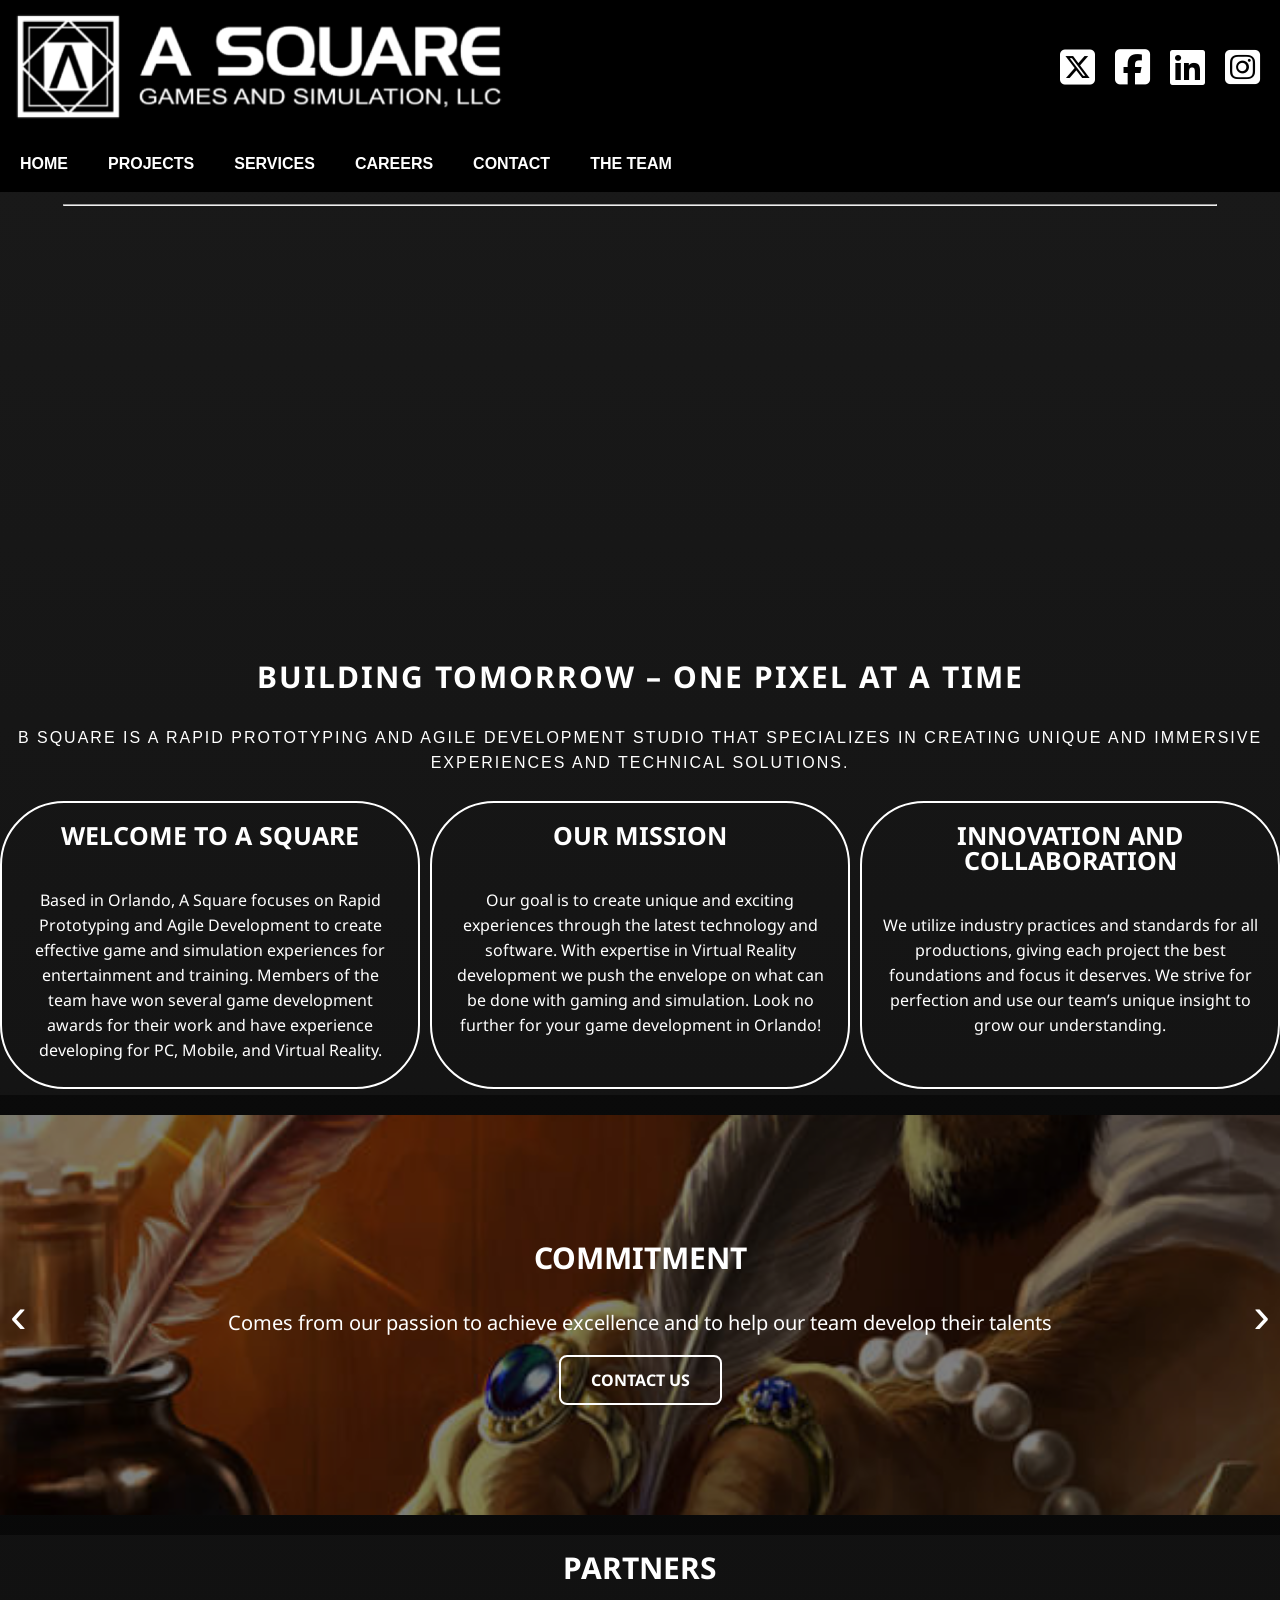
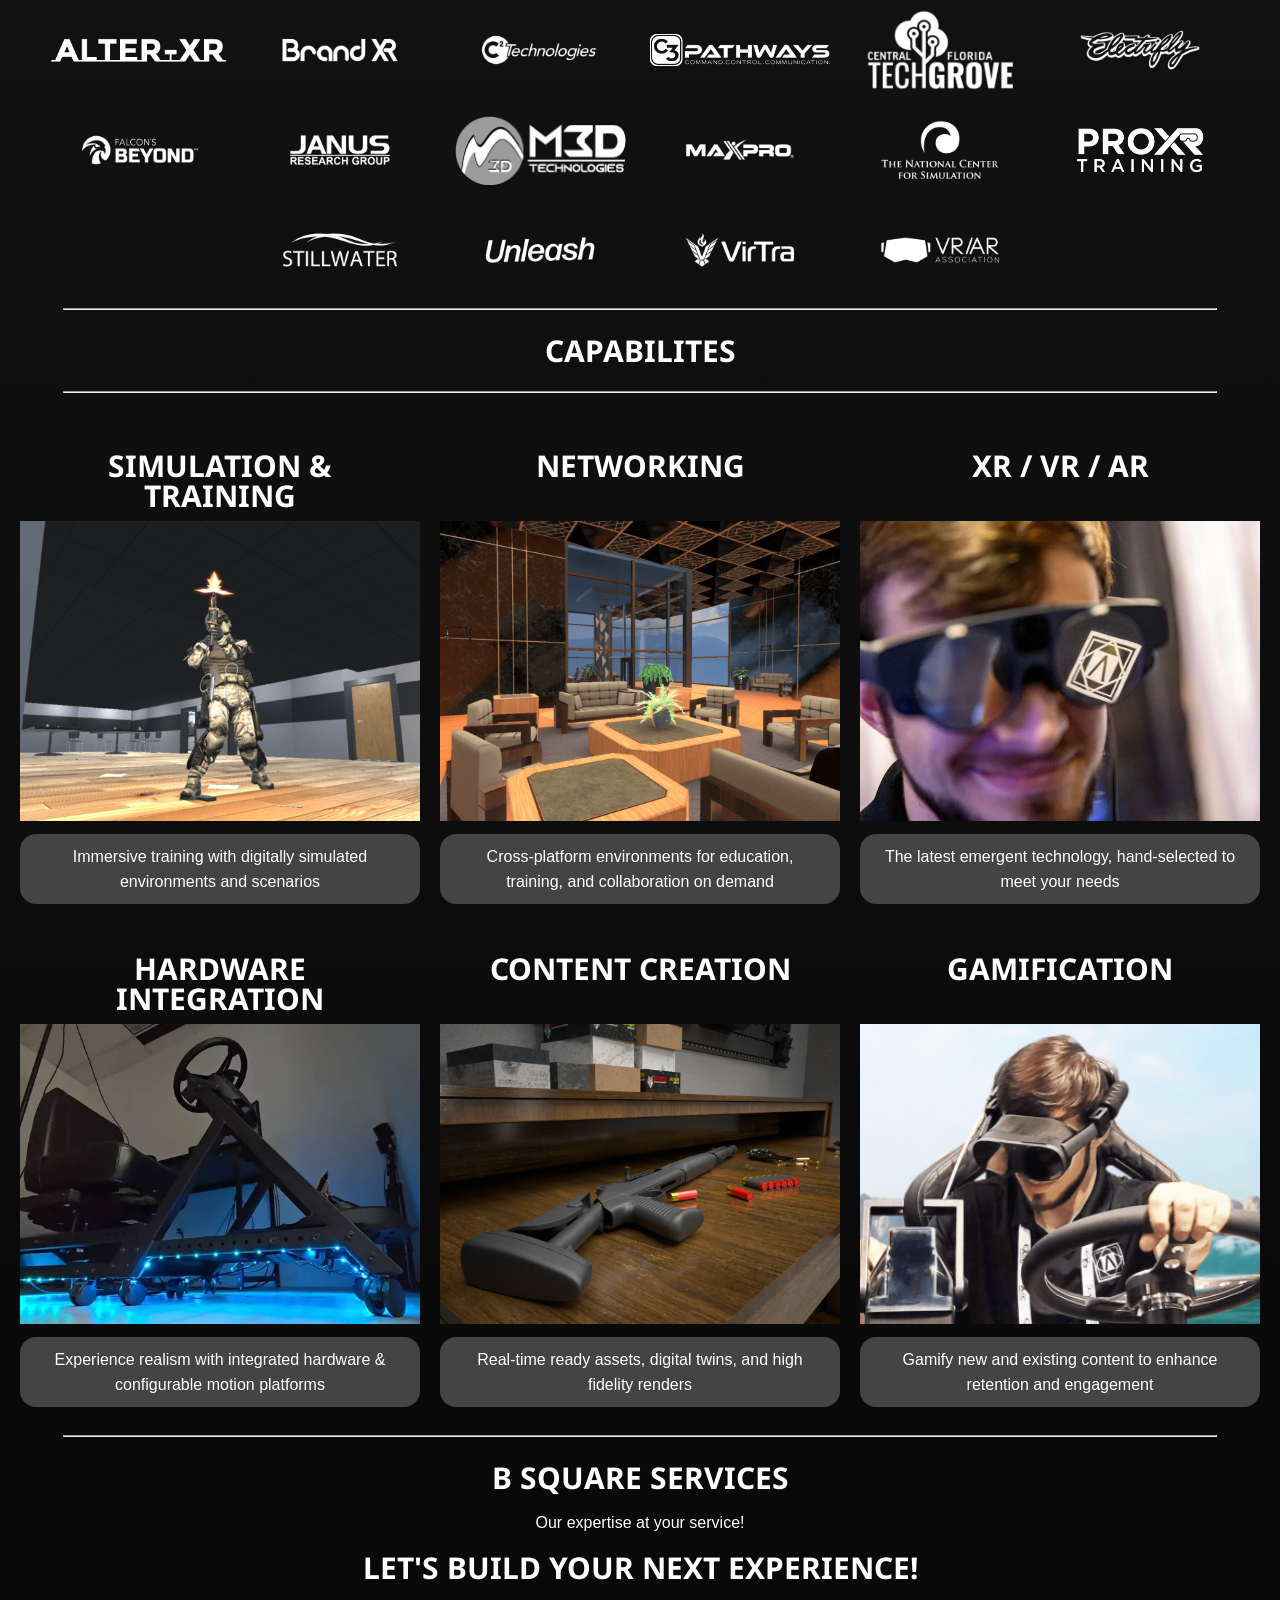
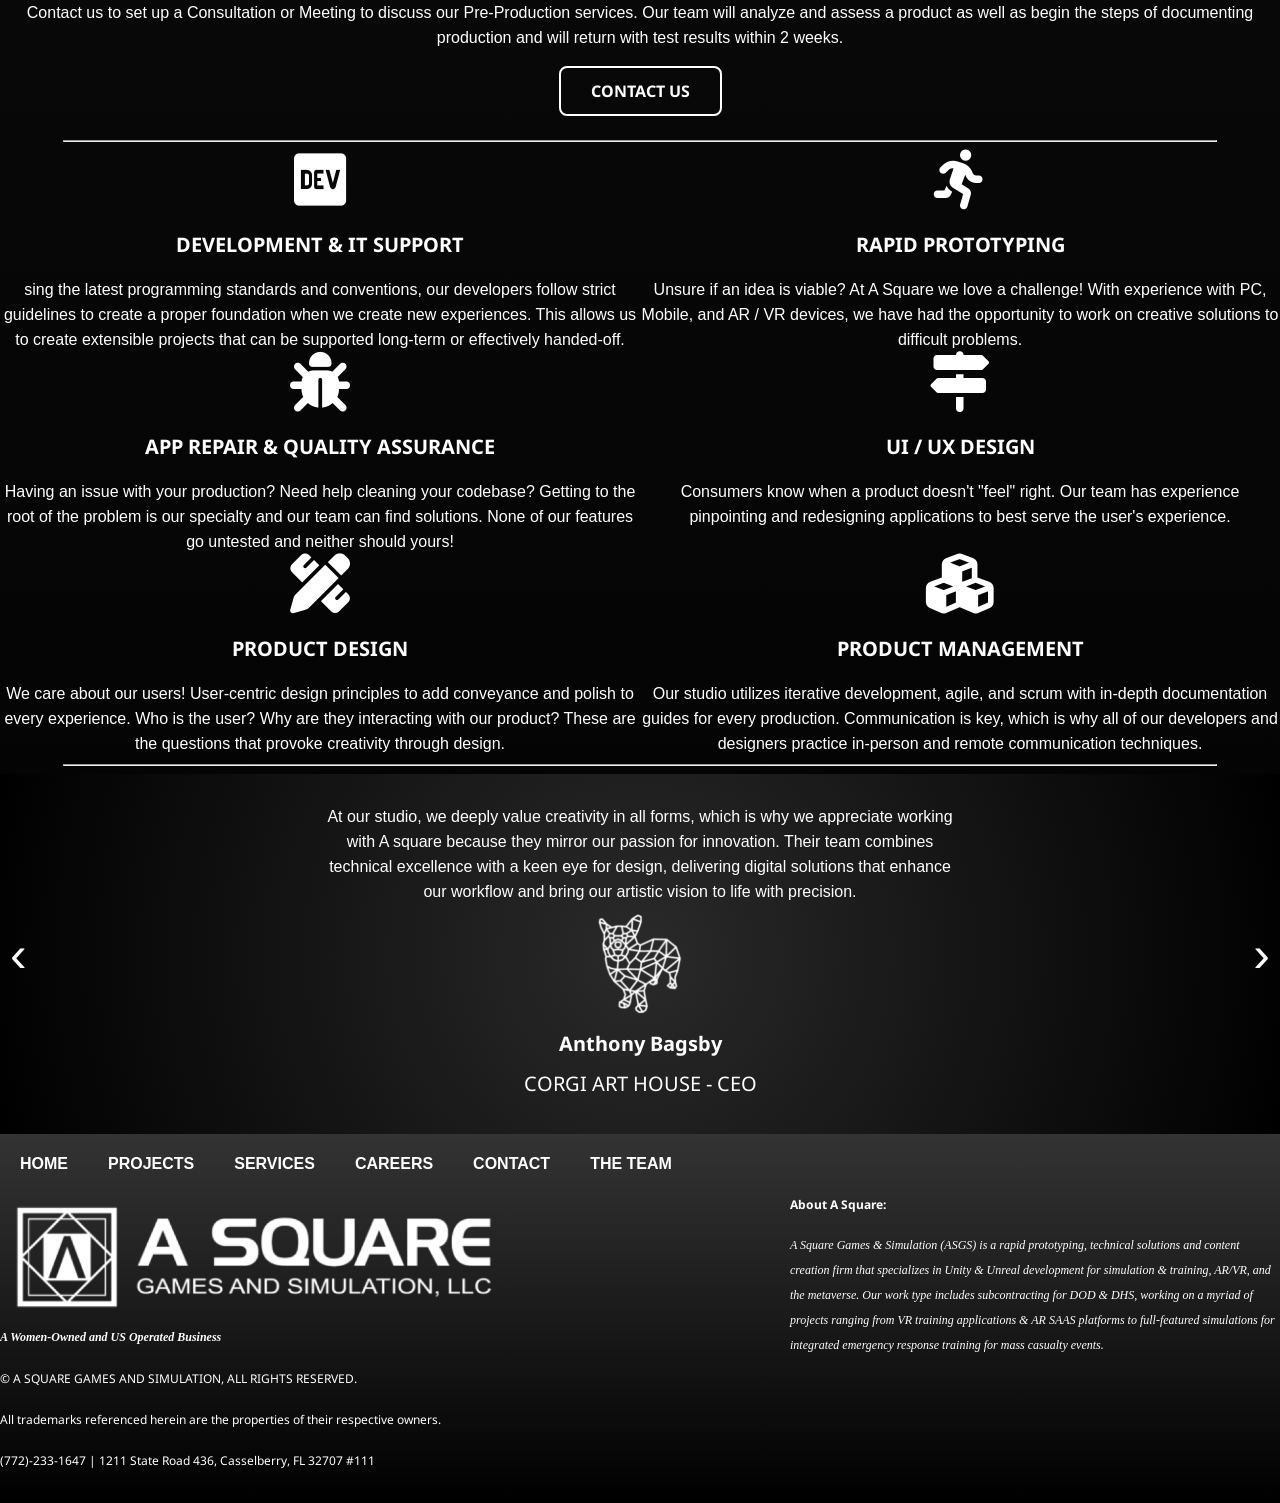
==== commit 07a5c6f0: "More stuff, like pics" ====
--- a/index.html
+++ b/index.html
@@ -202,15 +202,22 @@
     </section>
 <hr>
 <section>
-    <p>At our studio, we deeply value creativity in all forms, which is why we appreciate working with A square because they mirror our passion for innovation. Their team combines technical excellence with a keen eye for design, delivering digital solutions that enhance our workflow and bring our artistic vision to life with precision. 					</p>
-        <img>
-        <h1>Anthony Bagsby</h1>
+    <div class="carousel" id="testimonial-carousel">
+    <button class="carobutton prev" onclick="changeTestimonial(-1)">‹</button>
+    <div class="testimonial-slide active">
+        <p>At our studio, we deeply value creativity in all forms, which is why we appreciate working with A square because they mirror our passion for innovation. Their team combines technical excellence with a keen eye for design, delivering digital solutions that enhance our workflow and bring our artistic vision to life with precision.</p>
+        <img class="testimonial-icon" src="Images/sq_CorgiArtHouse.png">
+        <h1 class="test-name">Anthony Bagsby</h1>
         <h1>CORGI ART HOUSE - CEO</h1>
-    <p>
-	"We hired A Square to publish a mobile app for us. We worked with Austin and Adrian, and they were wonderful! They took the time to explain the process at the very beginning and kept us informed throughout. They were very quick to respond to any questions we had along the way! The app was published quickly and everything is looking great! I highly recommend working with them!"</p>
-        <img>
-        <h1>Christine Seaver, M.S. </h1>
-        <h1>UCF RESTORES - Graduate Research Assistant </h1>
+    </div>
+    <div class="testimonial-slide">
+        <p>"We hired B Square to publish a mobile app for us. We worked with Austin and Adrian, and they were wonderful! They took the time to explain the process at the very beginning and kept us informed throughout. They were very quick to respond to any questions we had along the way! The app was published quickly and everything is looking great! I highly recommend working with them!</p>
+        <img class="testimonial-icon" src="Images/UCF_Restores.png">
+        <h1 class="test-name">Christine Seaver, M.S.</h1>
+        <h1>UCF RESTORES - Graduate Research Assistant</h1>
+    </div>
+    <button class="carobutton next" onclick="changeTestimonial(1)">›</button>
+</div>
 </section>
 <footer>
     <nav class="nav">
@@ -223,13 +230,23 @@
             <li class="nav-link"><a href="theTeam.html">The Team</a></li>
         </ul>
     </nav>
-    <img>
-    <p>A Women-Owned and US Operated Business</p>
-    <p>© A SQUARE GAMES AND SIMULATION, ALL RIGHTS RESERVED.</p>
-    <p>All trademarks referenced herein are the properties of their respective owners.</p>
-    <p>(772)-233-1647 | 1211 State Road 436, Casselberry, FL 32707 #111</p>
-    <p>About A Square:</p>
-    <p>A Square Games & Simulation (ASGS) is a rapid prototyping, technical solutions and content creation firm that specializes in Unity & Unreal development for simulation & training, AR/VR, and the metaverse. Our work type includes subcontracting for DOD & DHS, working on a myriad of projects ranging from VR training applications & AR SAAS platforms to full-featured simulations for integrated emergency response training for mass casualty events.</p>
+    <div class="footer-text">
+        <div class="footer-left">
+            <img src="Images/logo.png">
+            <p class="footer-bold footer-italic">A Women-Owned and US Operated Business</p>
+            <br>
+            <p>© A SQUARE GAMES AND SIMULATION, ALL RIGHTS RESERVED.</p>
+            <br>
+            <p>All trademarks referenced herein are the properties of their respective owners.</p>
+            <br>
+            <p class="footer-pad">(772)-233-1647 | 1211 State Road 436, Casselberry, FL 32707 #111</p>
+        </div>
+        <div class="footer-right">
+            <p class="footer-bold">About A Square:</p>
+            <br>
+            <p class="footer-italic">A Square Games & Simulation (ASGS) is a rapid prototyping, technical solutions and content creation firm that specializes in Unity & Unreal development for simulation & training, AR/VR, and the metaverse. Our work type includes subcontracting for DOD & DHS, working on a myriad of projects ranging from VR training applications & AR SAAS platforms to full-featured simulations for integrated emergency response training for mass casualty events.</p>
+        </div>
+    </div>    
 </footer>
     <script src="script.js"></script>
 <body>
--- a/Styles.css
+++ b/Styles.css
@@ -1,3 +1,5 @@
+
+
 p, h1, h2 {
     line-height: 25px
 }
@@ -83,6 +85,12 @@
     grid-template-columns: repeat(1, 1fr) !important;
 
 }
+
+.intern-grid, .team-grid {
+    justify-content: center !important;
+}
+
+
 }
 
 
@@ -363,6 +371,10 @@
     border-radius: 1em;
 }
 
+.capabilities p {
+    margin-top: 10px;
+}
+
 .capabilities div {
     text-align: center;
 }
@@ -370,6 +382,7 @@
 .capabilities h1 {
     height: 40px;
     padding: 30px;
+    line-height: 30px;
 }
 
 .capabilities {
@@ -378,6 +391,7 @@
     grid-template-rows: repeat(2, 1fr);
     gap: 20px;
     align-items: start;
+    padding: 20px;
 }
 
 .capabilities img {
@@ -403,6 +417,87 @@
 .service-item h1 {
     font-size: 20px;
 }
+
+.testimonial-slide {
+    max-width: 50%;
+    display: none;
+    margin: 0 auto;
+    padding: 30px;
+}
+
+.test-name {
+    text-transform: capitalize;
+    font-weight: bold !important;
+}
+
+.testimonial-slide h1 {
+    padding: 0px;
+    font-size: 20px;
+    line-height: 40px;
+    font-weight: 400;
+}
+
+.testimonial-slide.active {
+    display: flex;
+    flex-direction: column;
+    align-items: center;
+}
+
+.testimonial-icon {
+    max-width: 100px;
+}
+
+#testimonial-carousel {
+    background: radial-gradient(circle, #2a2a2a, #000000);
+}
+
+/*Footer*/
+
+footer {
+    background: linear-gradient(180deg, #333333 0%, #000000 100%);
+    border-top: 2px solid #333333;
+}
+
+.footer-text {
+    display: flex;
+    justify-content: space-between;
+}
+
+.footer-left, .footer-right {
+    width: 50%;
+}
+
+.footer-left  p, .footer-right p {
+    text-align: left;
+}
+
+.footer-left {
+    padding-right: 150px;
+}
+
+.footer-right {
+    padding-left: 150px;
+}
+
+.footer-left p, .footer-right p {
+    font-family: 'Noto Sans';
+    font-size: 12px;
+}
+
+.footer-bold {
+    font-weight: bold;
+}
+
+.footer-italic {
+    font-style: italic;
+}
+
+.footer-pad {
+    padding-bottom: 30px;
+}
+
+
+/*The Team Page*/
 
 .team-header {
     display: flex;
@@ -442,8 +537,8 @@
     position: absolute;
 }
 
-.team-body h1, h2, p {
-    text-align: left;
+.team-body h1, .team-body h2, .team-body p {
+    text-align: left !important;
 }
 
 .team-body p {
@@ -482,12 +577,15 @@
 
 .team-items p {
     padding: 25px 5px;
+    text-align: left;
 }
 
 .team-grid {
     display: grid;
-    grid-template-columns: repeat(3, 1fr);
-    gap: 15px;
+    grid-template-columns: repeat(auto-fit, minmax(250px, 1fr));
+    gap: 20px;
+    padding: 10px;
+
 }
 
 .team-member {
@@ -499,11 +597,13 @@
 .team-member p {
     font-style: italic;
     text-align: center;
+    font-size: 14px;
 }
 
 .team-member h1 {
     text-align: center;
     text-transform: capitalize;
+    font-size: 25px;
 }
 
 .team-member h2 {
@@ -526,16 +626,26 @@
 
 .intern-grid {
     display: grid;
-    grid-template-columns: repeat(3, 1fr);
-    gap: 15px;
+    grid-template-columns: repeat(auto-fit, minmax(200px, 1fr));
+    gap: 20px;
+    padding: 10px;
 }
 
 .intern-team {
-    padding: 10px;
     border: 2px solid white;
     border-radius: .5em;
 }
 
+.intern-team img {
+    padding: 0px;
+}
+
+.intern-team h1 {
+    font-size: 25px;
+}
+
 .intern-team h2 {
+    font-family: 'Noto Sans';
+    font-weight: bold;
     text-align: center;
 }
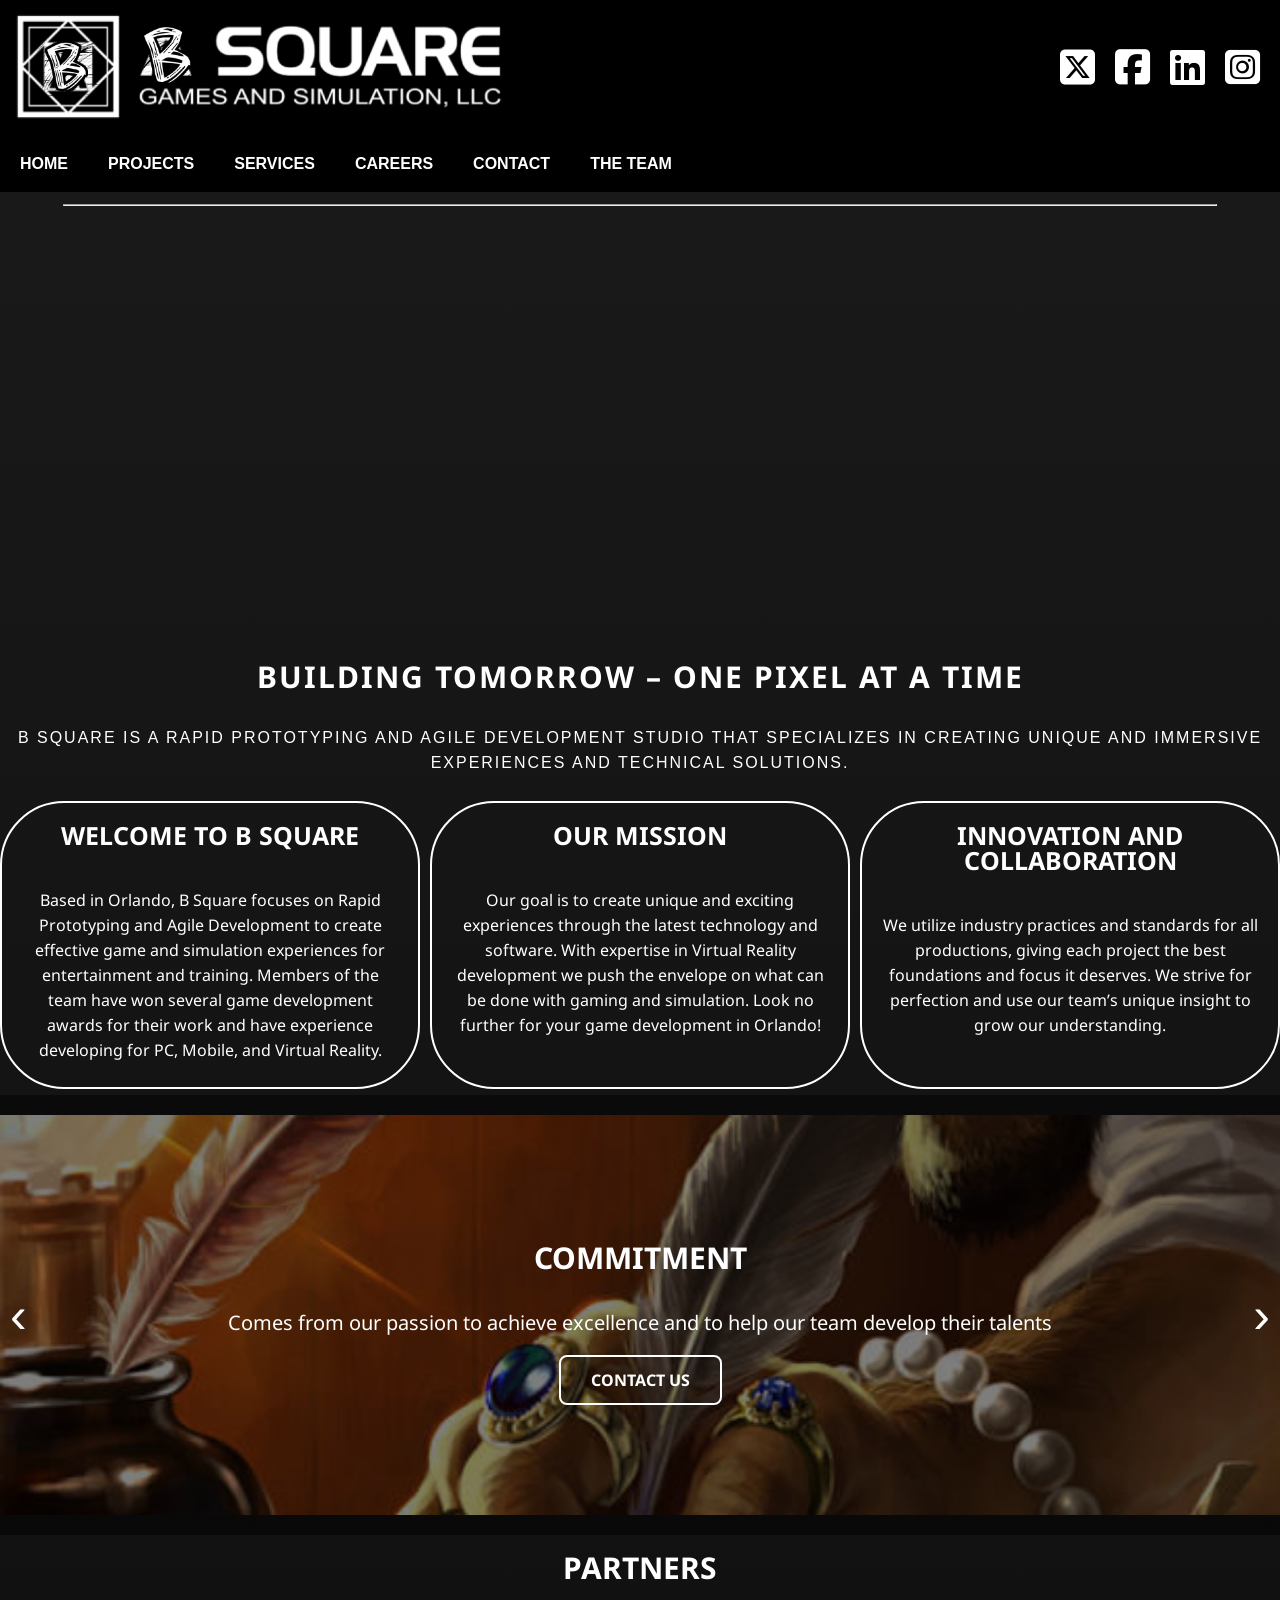
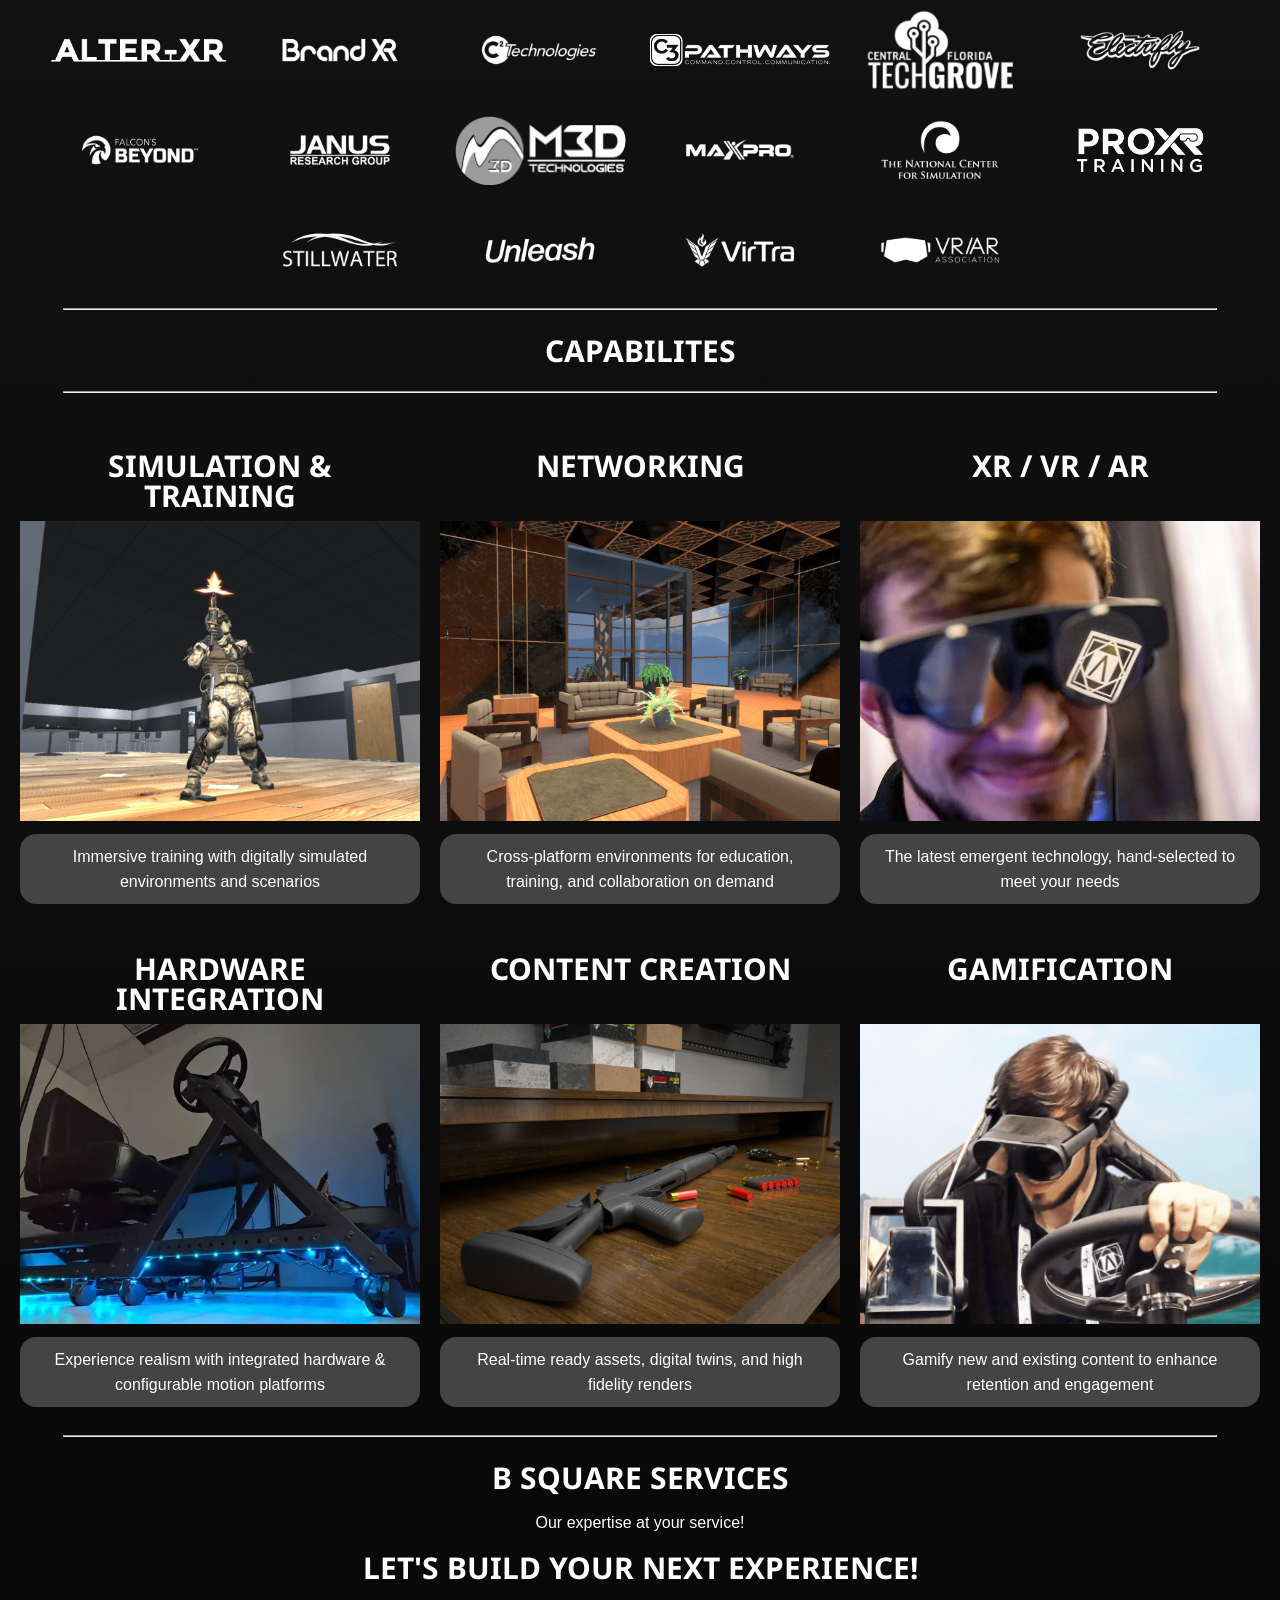
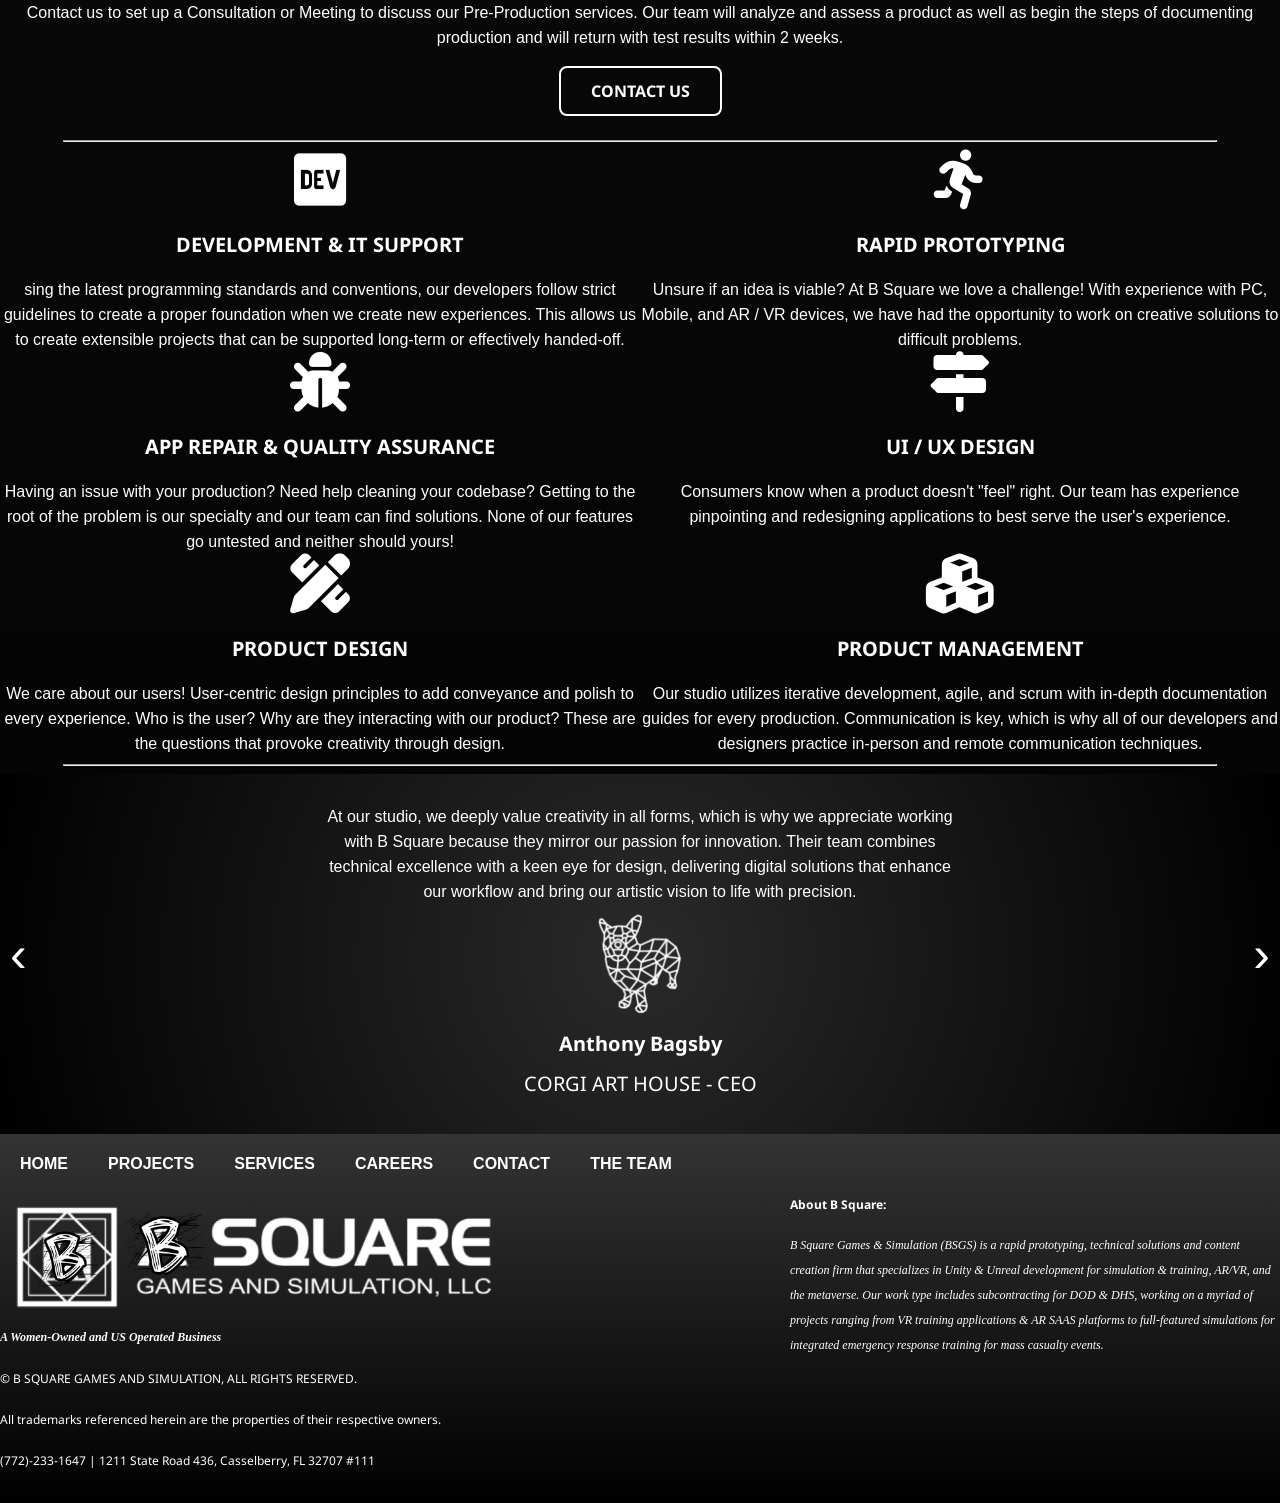
==== commit 84171514: "B" ====
--- a/index.html
+++ b/index.html
@@ -3,7 +3,7 @@
 <head>
     <link rel="stylesheet" href="reset.css">
     <link rel="stylesheet" href="Styles.css">
-    <link rel="icon" type="image/png" href="Images/logo_Small.png">
+    <link rel="icon" type="image/png" href="Images/logo_small_edit.png">
     <link rel="stylesheet" href="https://cdnjs.cloudflare.com/ajax/libs/font-awesome/6.5.0/css/all.min.css">
     <meta name="viewport" content="width=device-width, initial-scale=1.0">
     <link rel="preconnect" href="https://fonts.googleapis.com">
@@ -17,7 +17,7 @@
 <section class="site-nav">
     <div class="site-top">
     <div>
-        <a href="index.html"><img src="Images/logo.png"></a>
+        <a href="index.html"><img src="Images/logo_edit.png"></a>
     </div>
     <button class="mobile-nav" onclick="toggleMenu()">☰</button>
     <div class="social">
@@ -53,8 +53,8 @@
     <br>
     <div class="grid">
         <div class="box">
-            <h1>WELCOME TO A SQUARE</h1>
-            <p>Based in Orlando, A Square focuses on Rapid Prototyping and Agile Development to create effective game and simulation experiences for entertainment and training. Members of the team have won several game development awards for their work and have experience developing for PC, Mobile, and Virtual Reality.</p>
+            <h1>WELCOME TO B SQUARE</h1>
+            <p>Based in Orlando, B Square focuses on Rapid Prototyping and Agile Development to create effective game and simulation experiences for entertainment and training. Members of the team have won several game development awards for their work and have experience developing for PC, Mobile, and Virtual Reality.</p>
         </div>
         <div class="box">
             <h1>OUR MISSION</h1>
@@ -176,7 +176,7 @@
         <div class="service-item">
             <a class="services-icons" href=""><i class="fa-solid fa-person-running"></i></a>
             <h1>Rapid Prototyping</h1>
-            <p>Unsure if an idea is viable? At A Square we love a challenge! With experience with PC, Mobile, and AR / VR devices, we have had the opportunity to work on creative solutions to difficult problems.</p>
+            <p>Unsure if an idea is viable? At B Square we love a challenge! With experience with PC, Mobile, and AR / VR devices, we have had the opportunity to work on creative solutions to difficult problems.</p>
         </div>
         <div class="service-item">
             <a class="services-icons" href=""><i class="fa-solid fa-bug"></i></i></a>
@@ -205,13 +205,13 @@
     <div class="carousel" id="testimonial-carousel">
     <button class="carobutton prev" onclick="changeTestimonial(-1)">‹</button>
     <div class="testimonial-slide active">
-        <p>At our studio, we deeply value creativity in all forms, which is why we appreciate working with A square because they mirror our passion for innovation. Their team combines technical excellence with a keen eye for design, delivering digital solutions that enhance our workflow and bring our artistic vision to life with precision.</p>
+        <p>At our studio, we deeply value creativity in all forms, which is why we appreciate working with B Square because they mirror our passion for innovation. Their team combines technical excellence with a keen eye for design, delivering digital solutions that enhance our workflow and bring our artistic vision to life with precision.</p>
         <img class="testimonial-icon" src="Images/sq_CorgiArtHouse.png">
         <h1 class="test-name">Anthony Bagsby</h1>
         <h1>CORGI ART HOUSE - CEO</h1>
     </div>
     <div class="testimonial-slide">
-        <p>"We hired B Square to publish a mobile app for us. We worked with Austin and Adrian, and they were wonderful! They took the time to explain the process at the very beginning and kept us informed throughout. They were very quick to respond to any questions we had along the way! The app was published quickly and everything is looking great! I highly recommend working with them!</p>
+        <p>"We hired B Square to publish a mobile app for us. We worked with Baustin and Badrian, and they were wonderful! They took the time to explain the process at the very beginning and kept us informed throughout. They were very quick to respond to any questions we had along the way! The app was published quickly and everything is looking great! I highly recommend working with them!</p>
         <img class="testimonial-icon" src="Images/UCF_Restores.png">
         <h1 class="test-name">Christine Seaver, M.S.</h1>
         <h1>UCF RESTORES - Graduate Research Assistant</h1>
@@ -232,19 +232,19 @@
     </nav>
     <div class="footer-text">
         <div class="footer-left">
-            <img src="Images/logo.png">
+            <img src="Images/logo_edit.png">
             <p class="footer-bold footer-italic">A Women-Owned and US Operated Business</p>
             <br>
-            <p>© A SQUARE GAMES AND SIMULATION, ALL RIGHTS RESERVED.</p>
+            <p>© B SQUARE GAMES AND SIMULATION, ALL RIGHTS RESERVED.</p>
             <br>
             <p>All trademarks referenced herein are the properties of their respective owners.</p>
             <br>
             <p class="footer-pad">(772)-233-1647 | 1211 State Road 436, Casselberry, FL 32707 #111</p>
         </div>
         <div class="footer-right">
-            <p class="footer-bold">About A Square:</p>
-            <br>
-            <p class="footer-italic">A Square Games & Simulation (ASGS) is a rapid prototyping, technical solutions and content creation firm that specializes in Unity & Unreal development for simulation & training, AR/VR, and the metaverse. Our work type includes subcontracting for DOD & DHS, working on a myriad of projects ranging from VR training applications & AR SAAS platforms to full-featured simulations for integrated emergency response training for mass casualty events.</p>
+            <p class="footer-bold">About B Square:</p>
+            <br>
+            <p class="footer-italic">B Square Games & Simulation (BSGS) is a rapid prototyping, technical solutions and content creation firm that specializes in Unity & Unreal development for simulation & training, AR/VR, and the metaverse. Our work type includes subcontracting for DOD & DHS, working on a myriad of projects ranging from VR training applications & AR SAAS platforms to full-featured simulations for integrated emergency response training for mass casualty events.</p>
         </div>
     </div>    
 </footer>
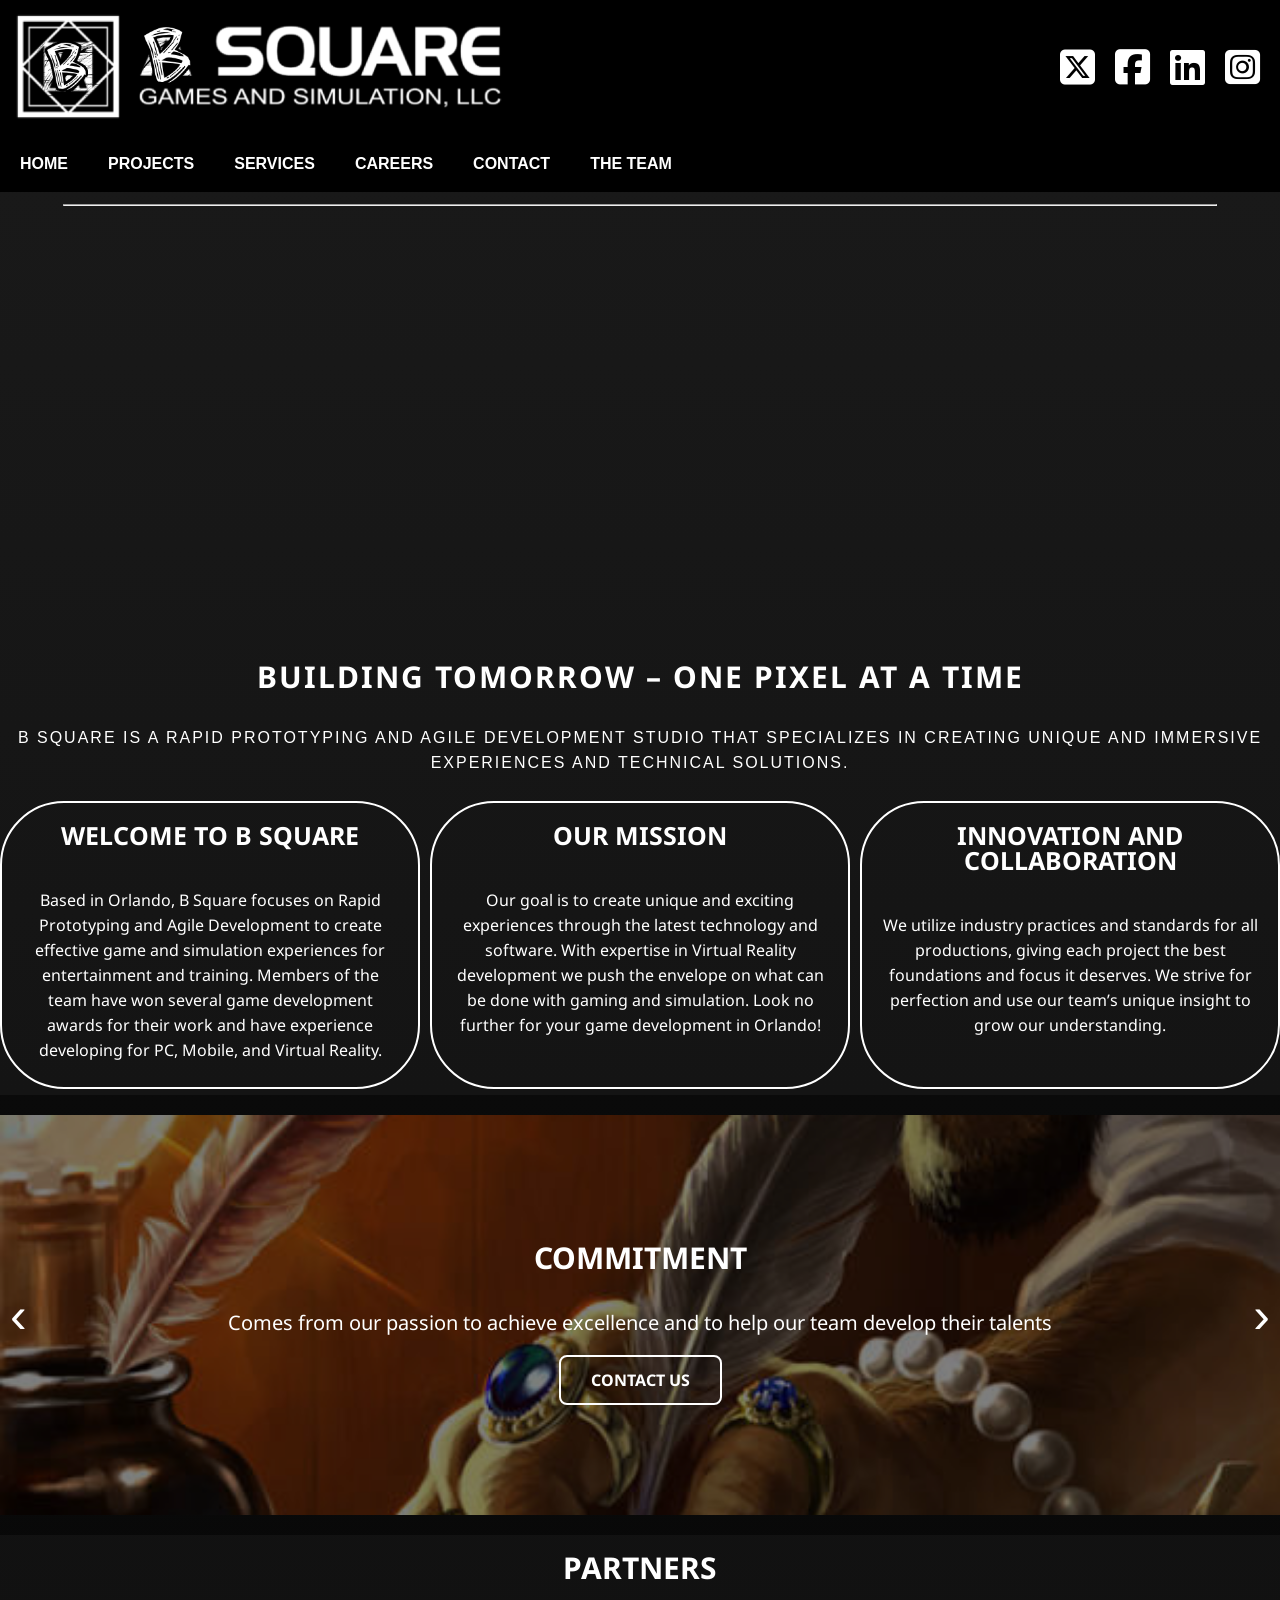
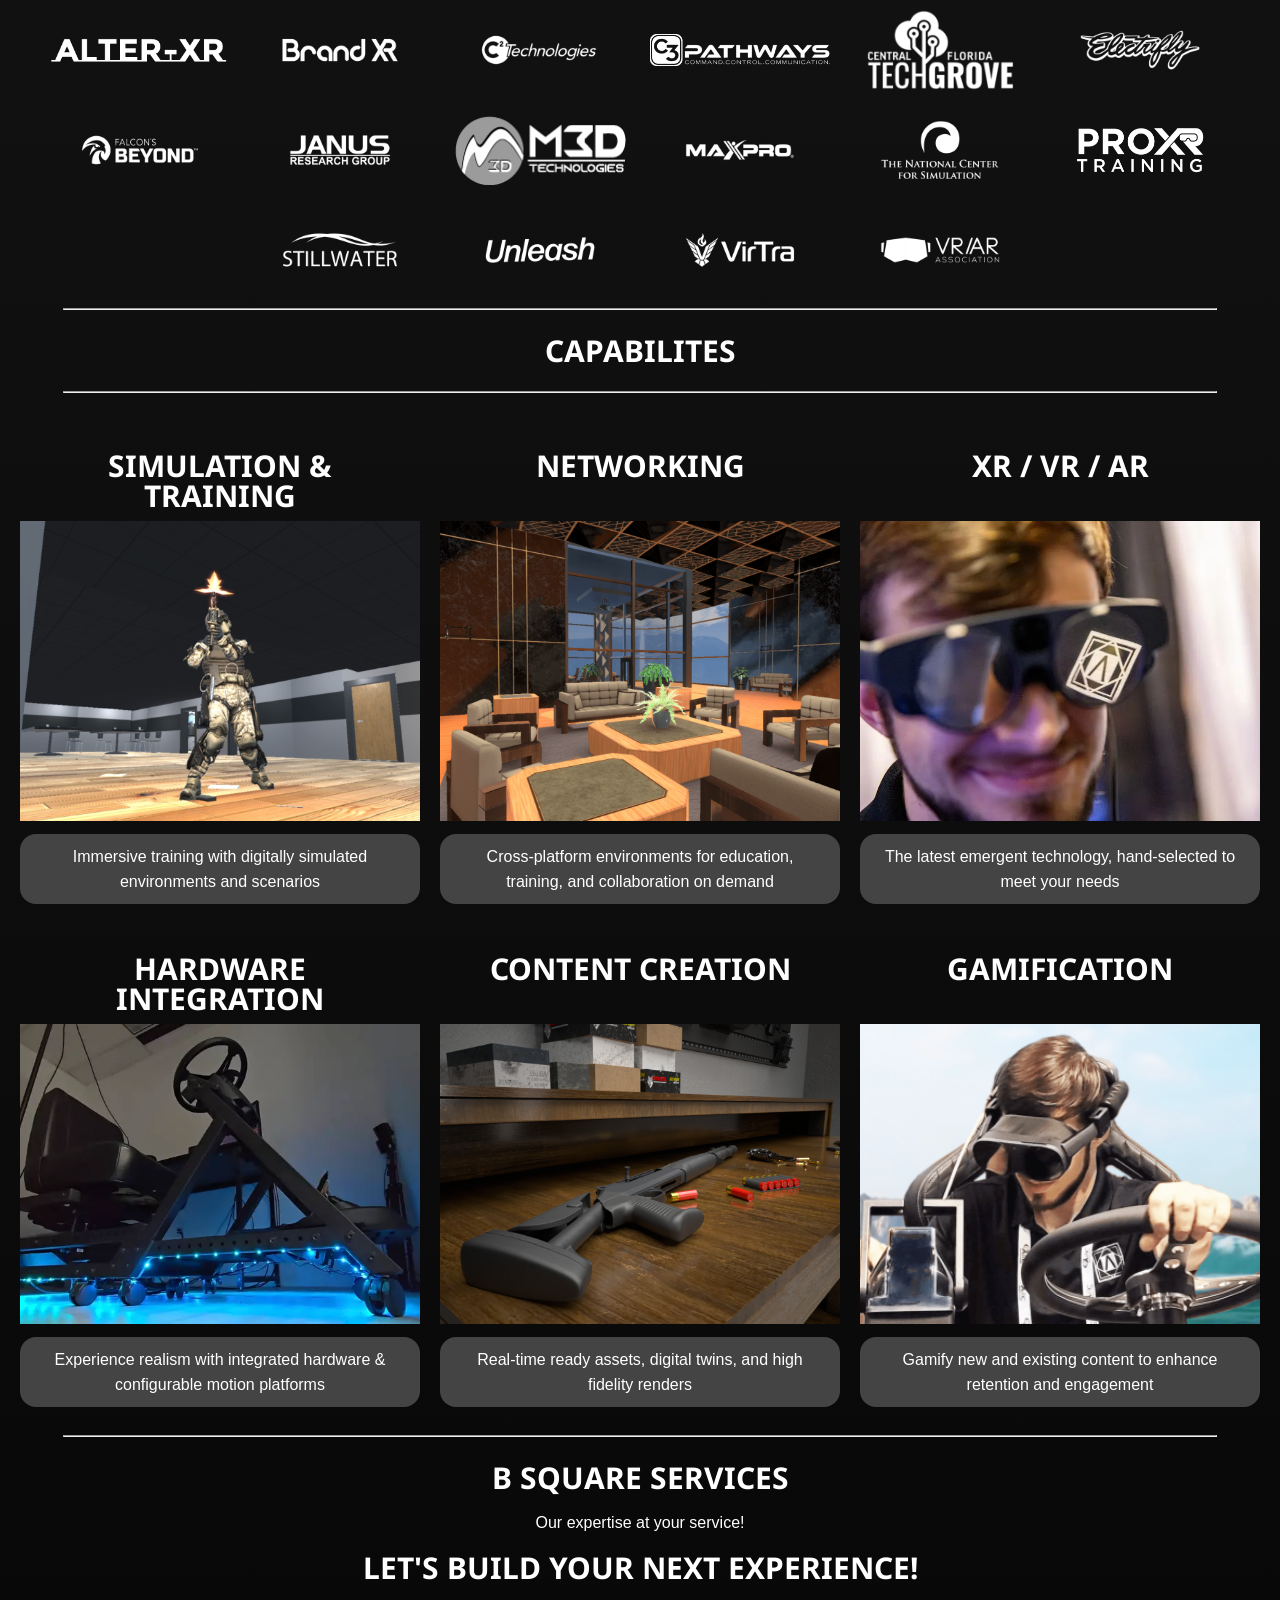
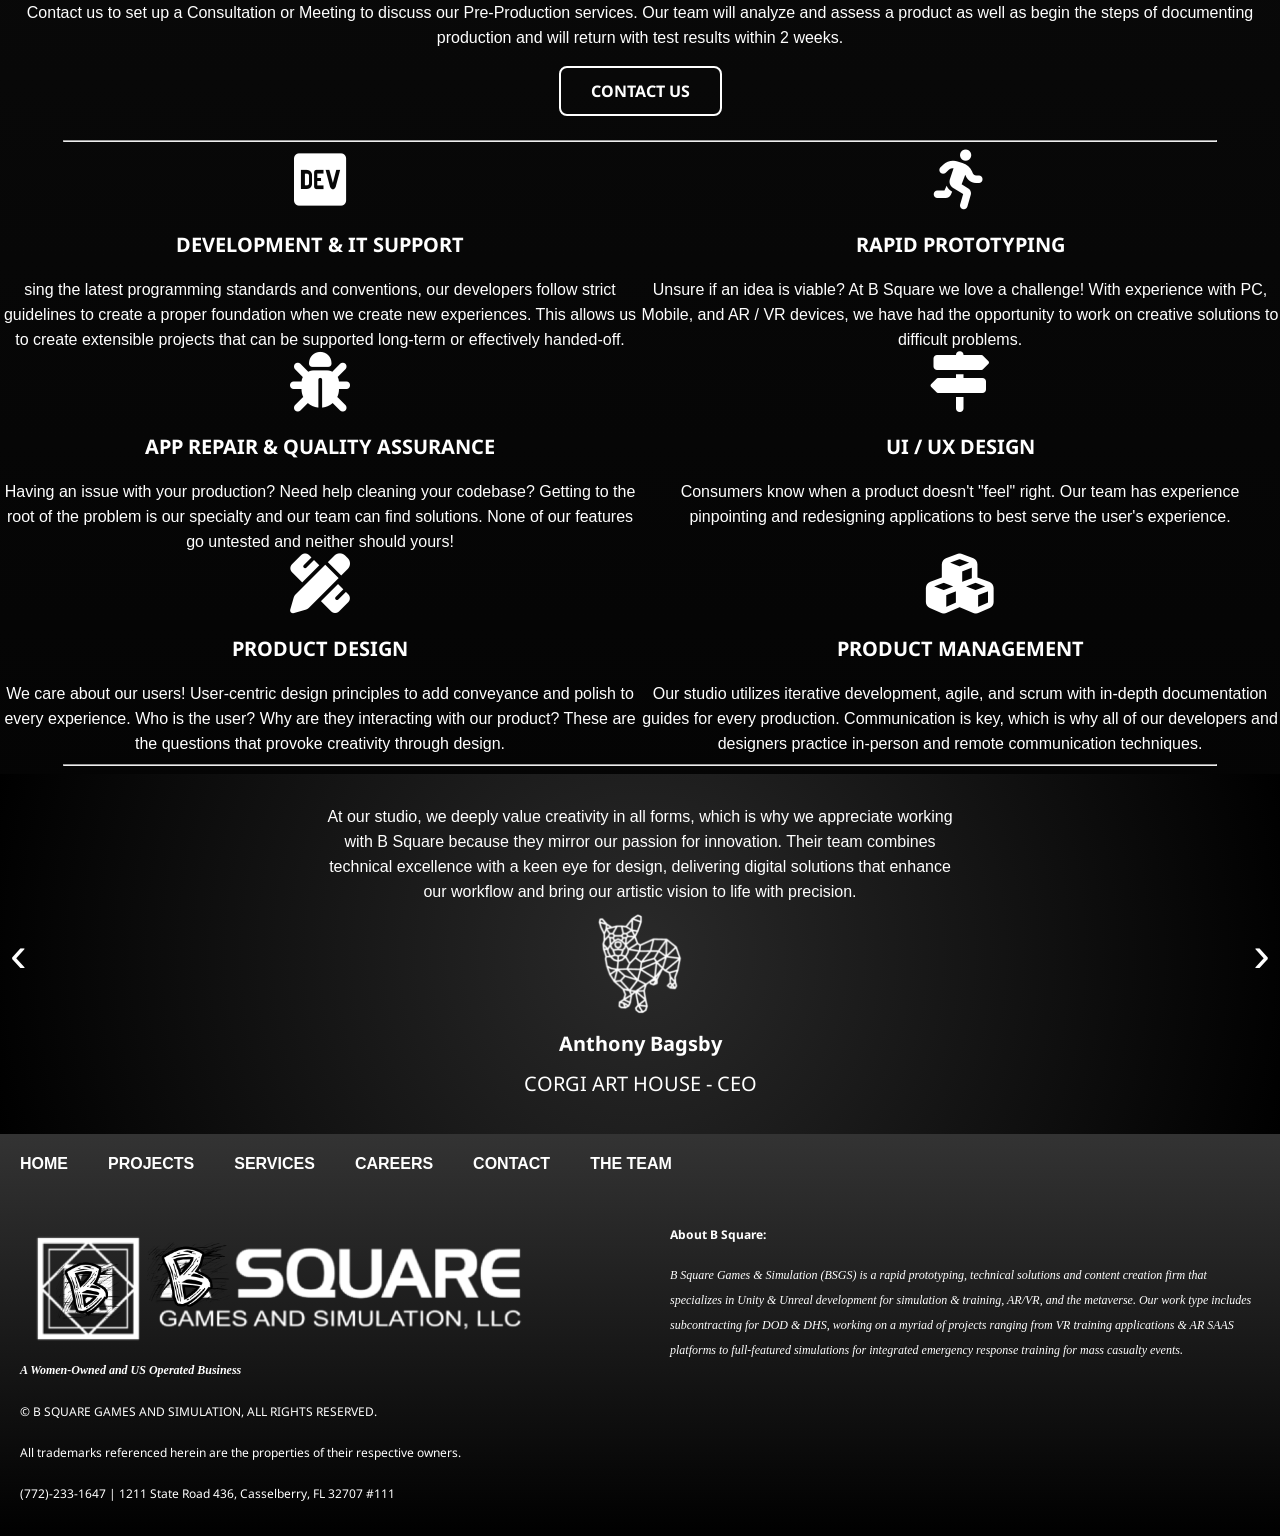
==== commit 590cf78b: "Title Update  - B Square Titles" ====
--- a/index.html
+++ b/index.html
@@ -12,7 +12,7 @@
 </head>
 <body>
 <title>
-    The First Page
+    Home - B Square Games & Simulation
 </title> 
 <section class="site-nav">
     <div class="site-top">
--- a/Styles.css
+++ b/Styles.css
@@ -90,6 +90,9 @@
     justify-content: center !important;
 }
 
+.footer-text {
+    font-size: 50% !important;
+}
 
 }
 
@@ -465,6 +468,7 @@
 
 .footer-left, .footer-right {
     width: 50%;
+    padding-top: 30px;
 }
 
 .footer-left  p, .footer-right p {
@@ -472,11 +476,13 @@
 }
 
 .footer-left {
-    padding-right: 150px;
+    padding-right: 30px;
+    padding-left: 20px;
 }
 
 .footer-right {
-    padding-left: 150px;
+    padding-left: 30px;
+    padding-right: 20px;
 }
 
 .footer-left p, .footer-right p {
@@ -624,6 +630,8 @@
     letter-spacing: .5em;
 }
 
+/*Intern Section*/
+
 .intern-grid {
     display: grid;
     grid-template-columns: repeat(auto-fit, minmax(200px, 1fr));
@@ -642,10 +650,12 @@
 
 .intern-team h1 {
     font-size: 25px;
+    text-transform: capitalize;
 }
 
 .intern-team h2 {
     font-family: 'Noto Sans';
     font-weight: bold;
     text-align: center;
+    padding-bottom: 30px;
 }
